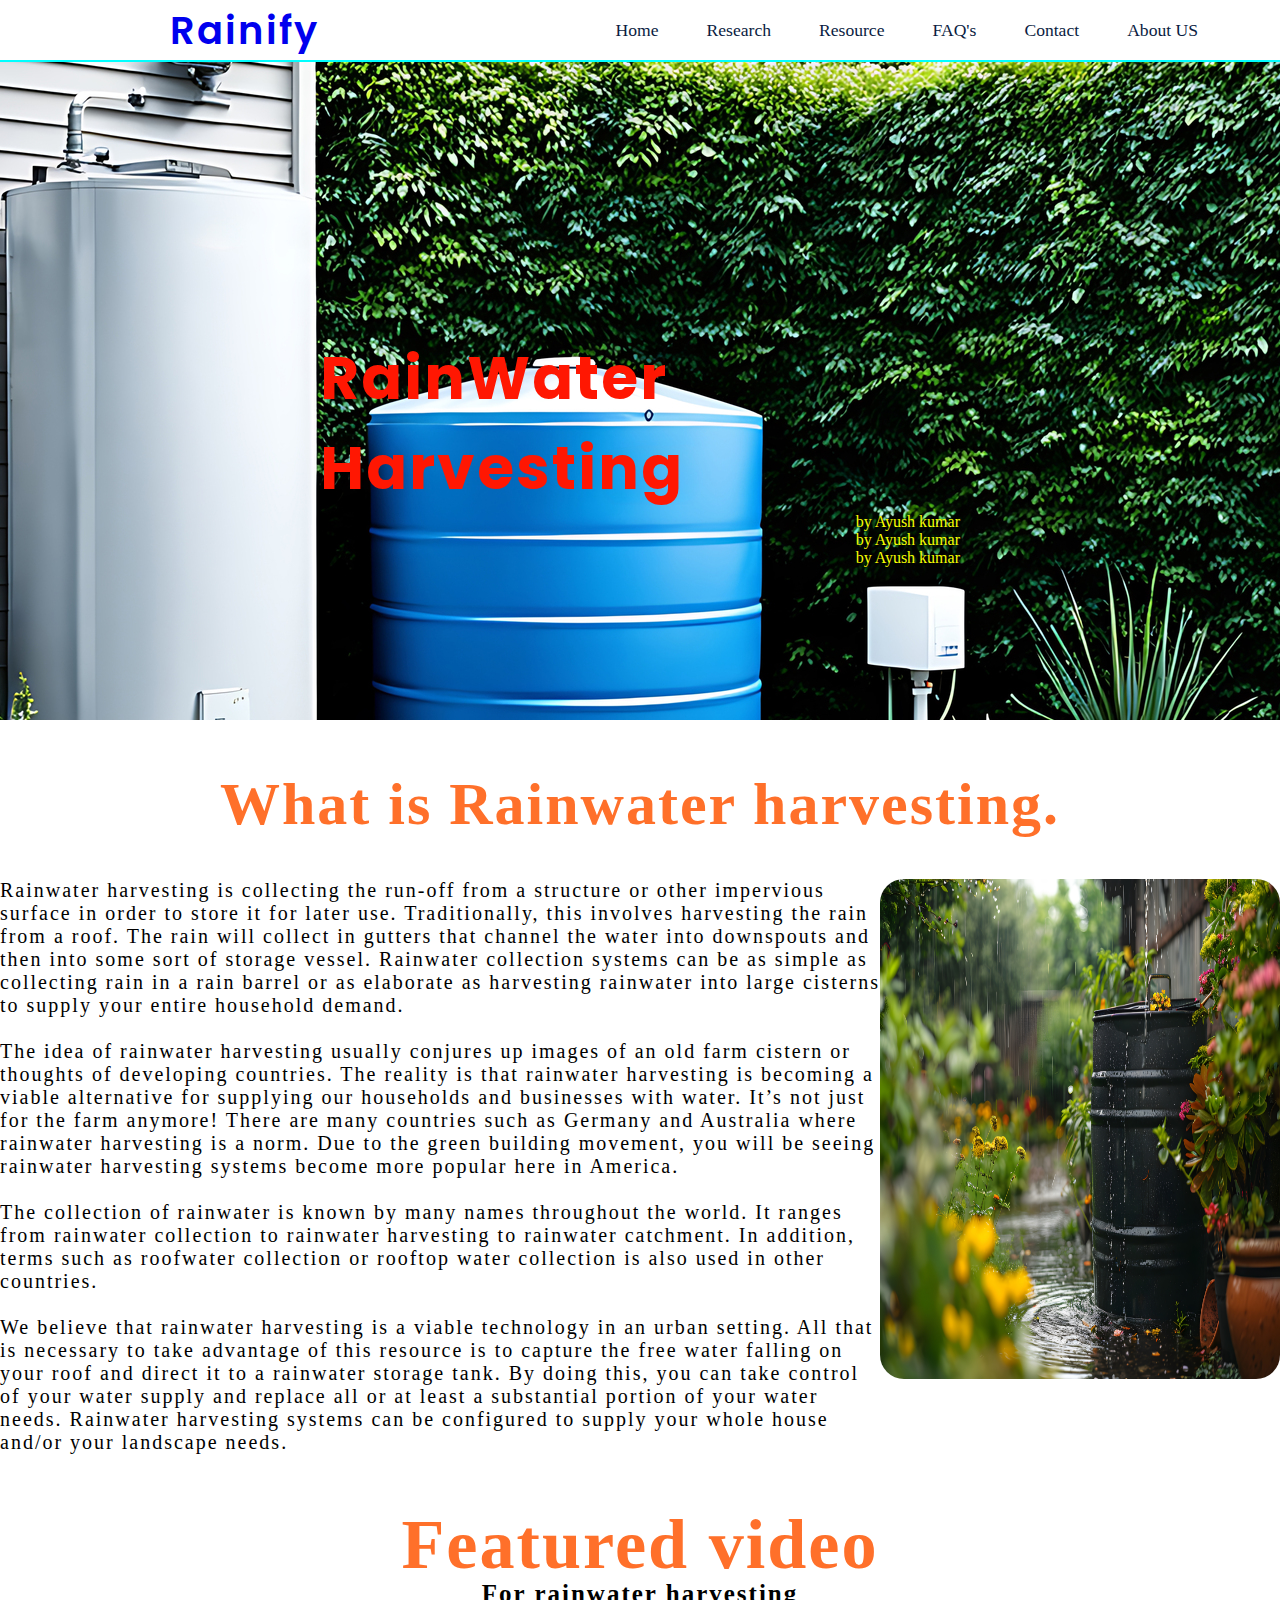
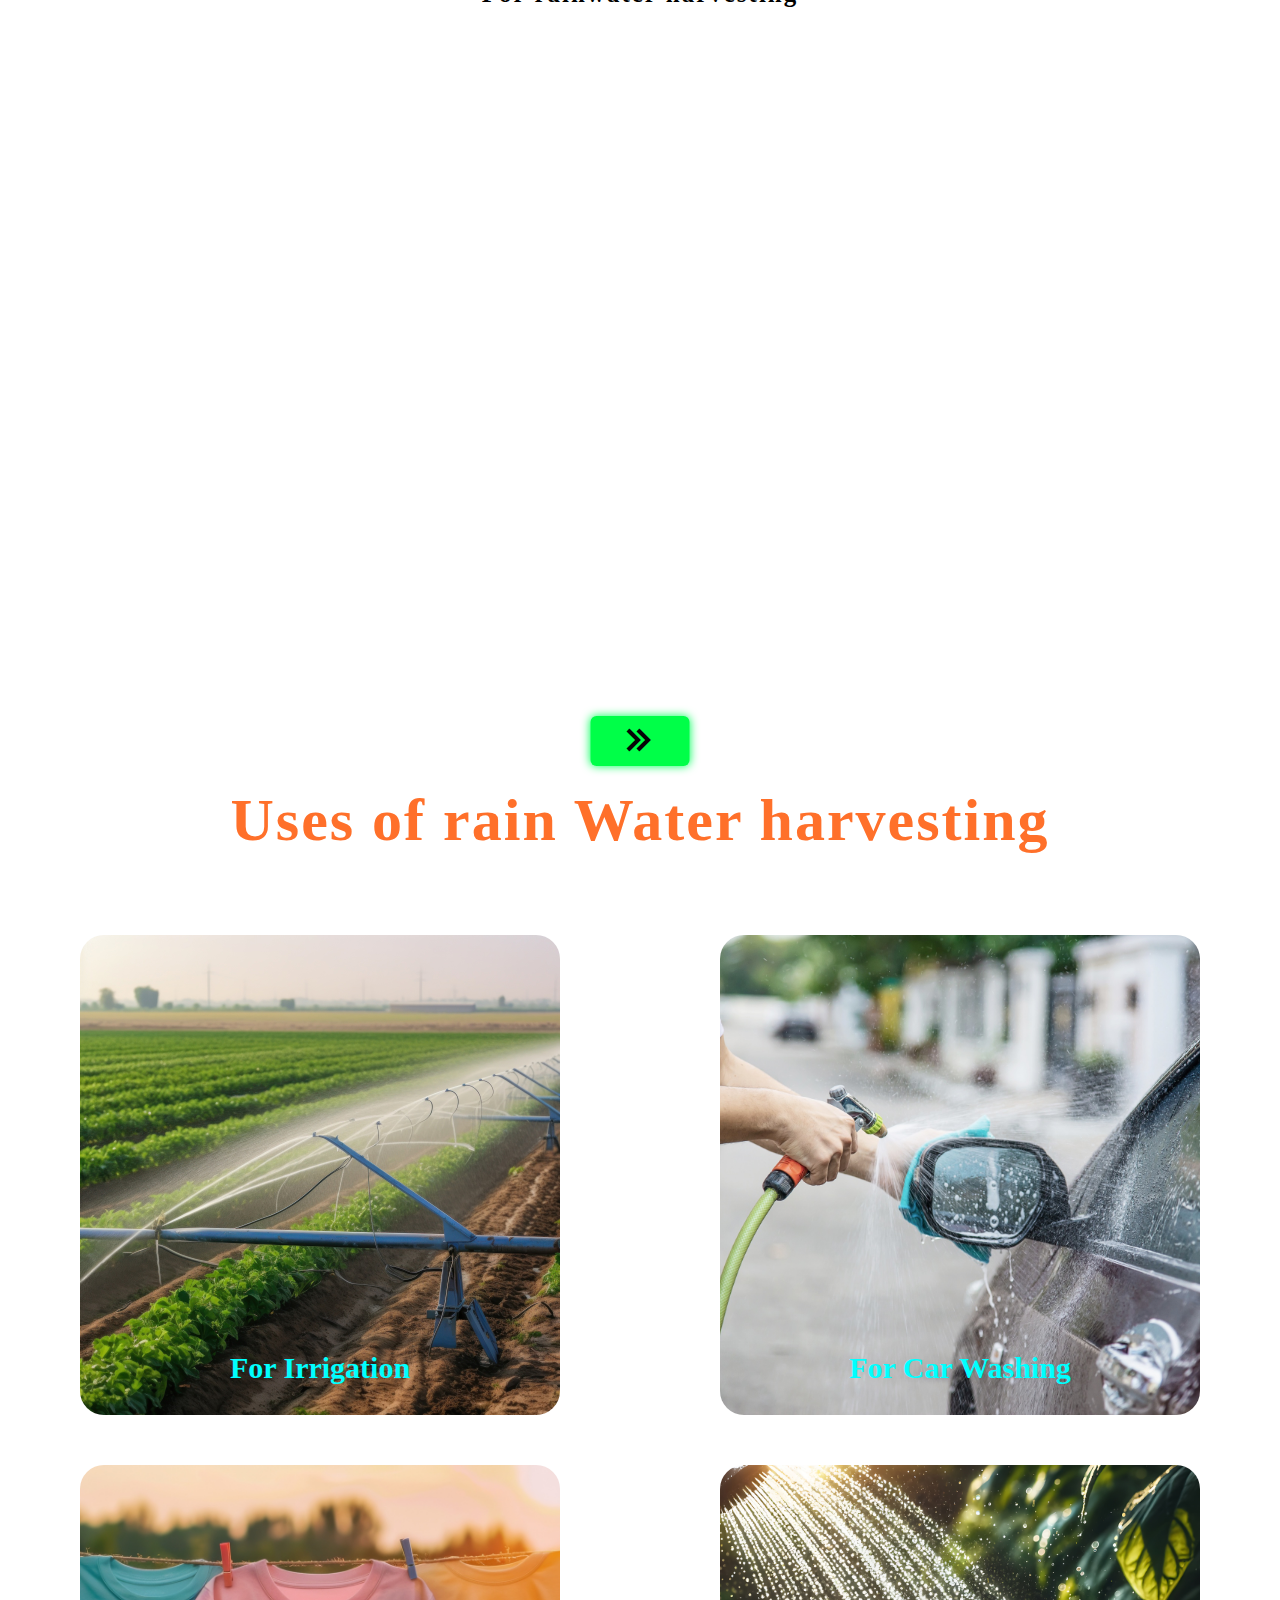
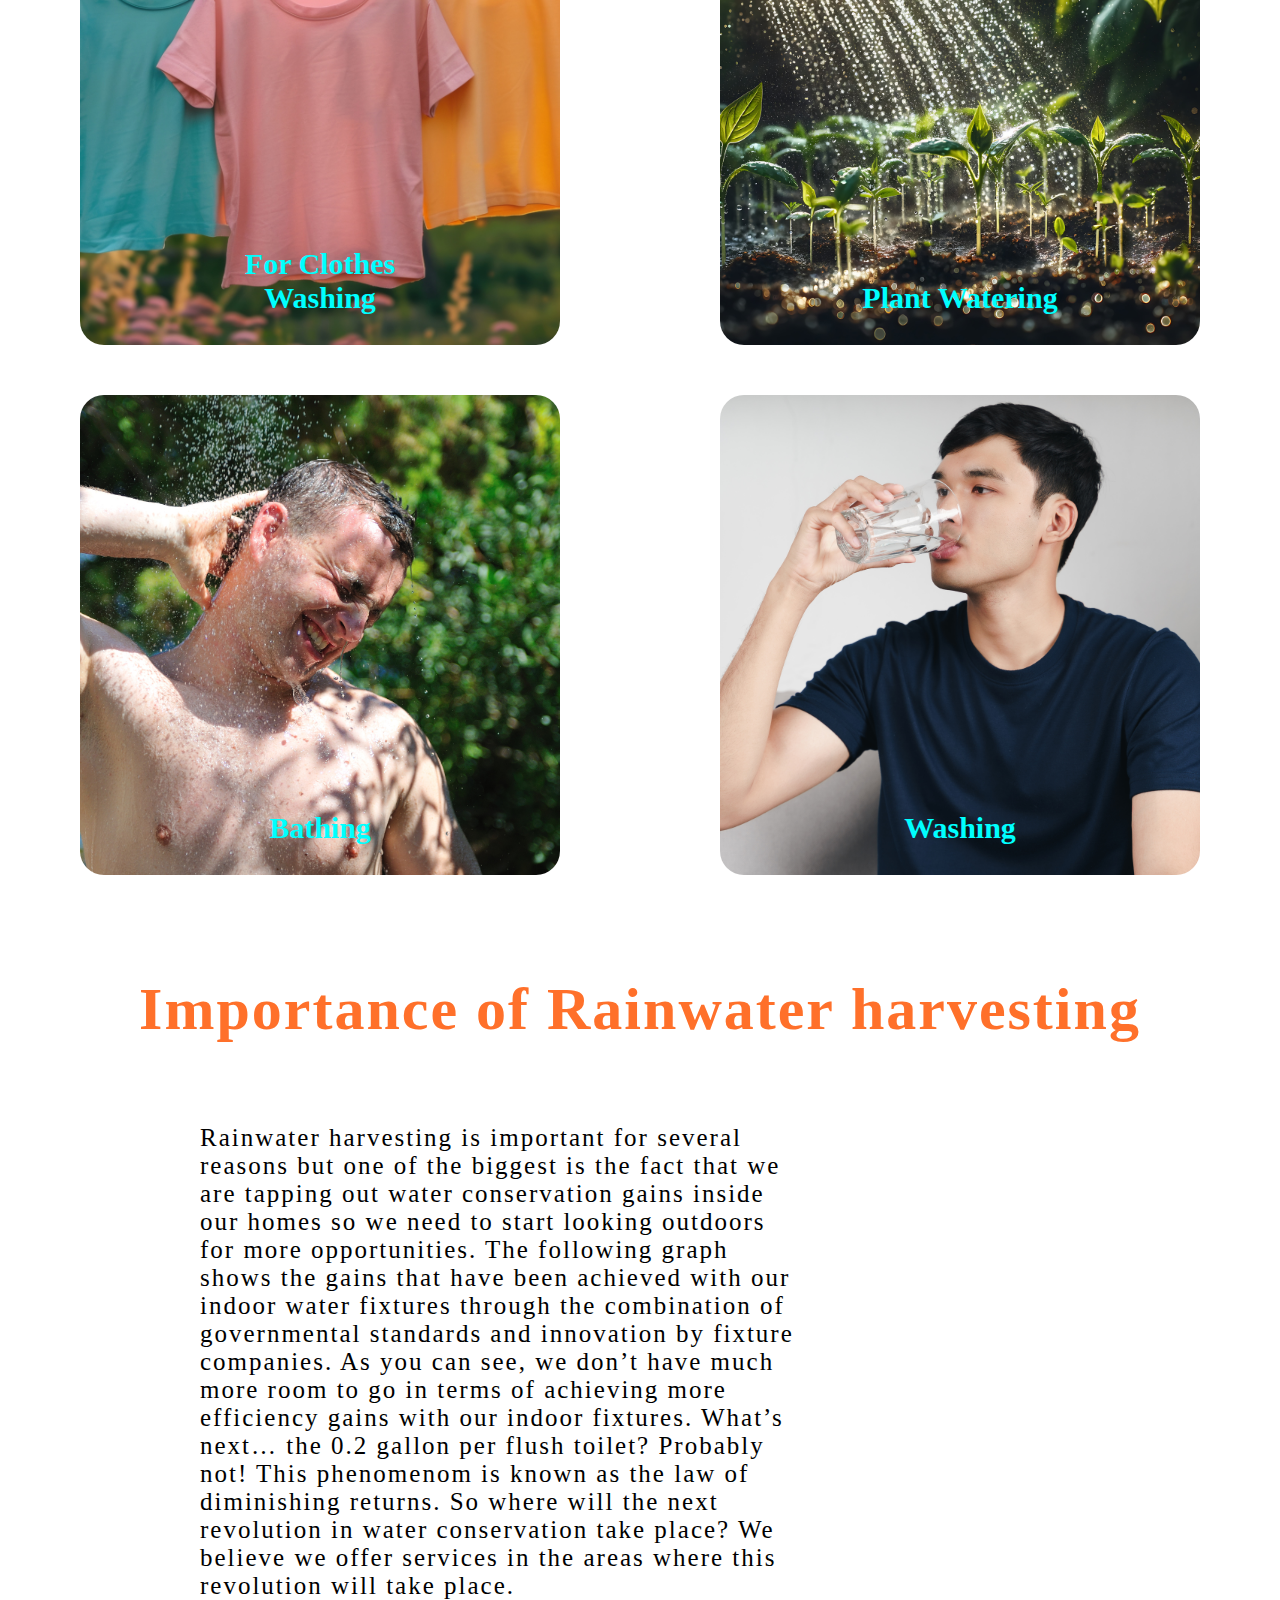
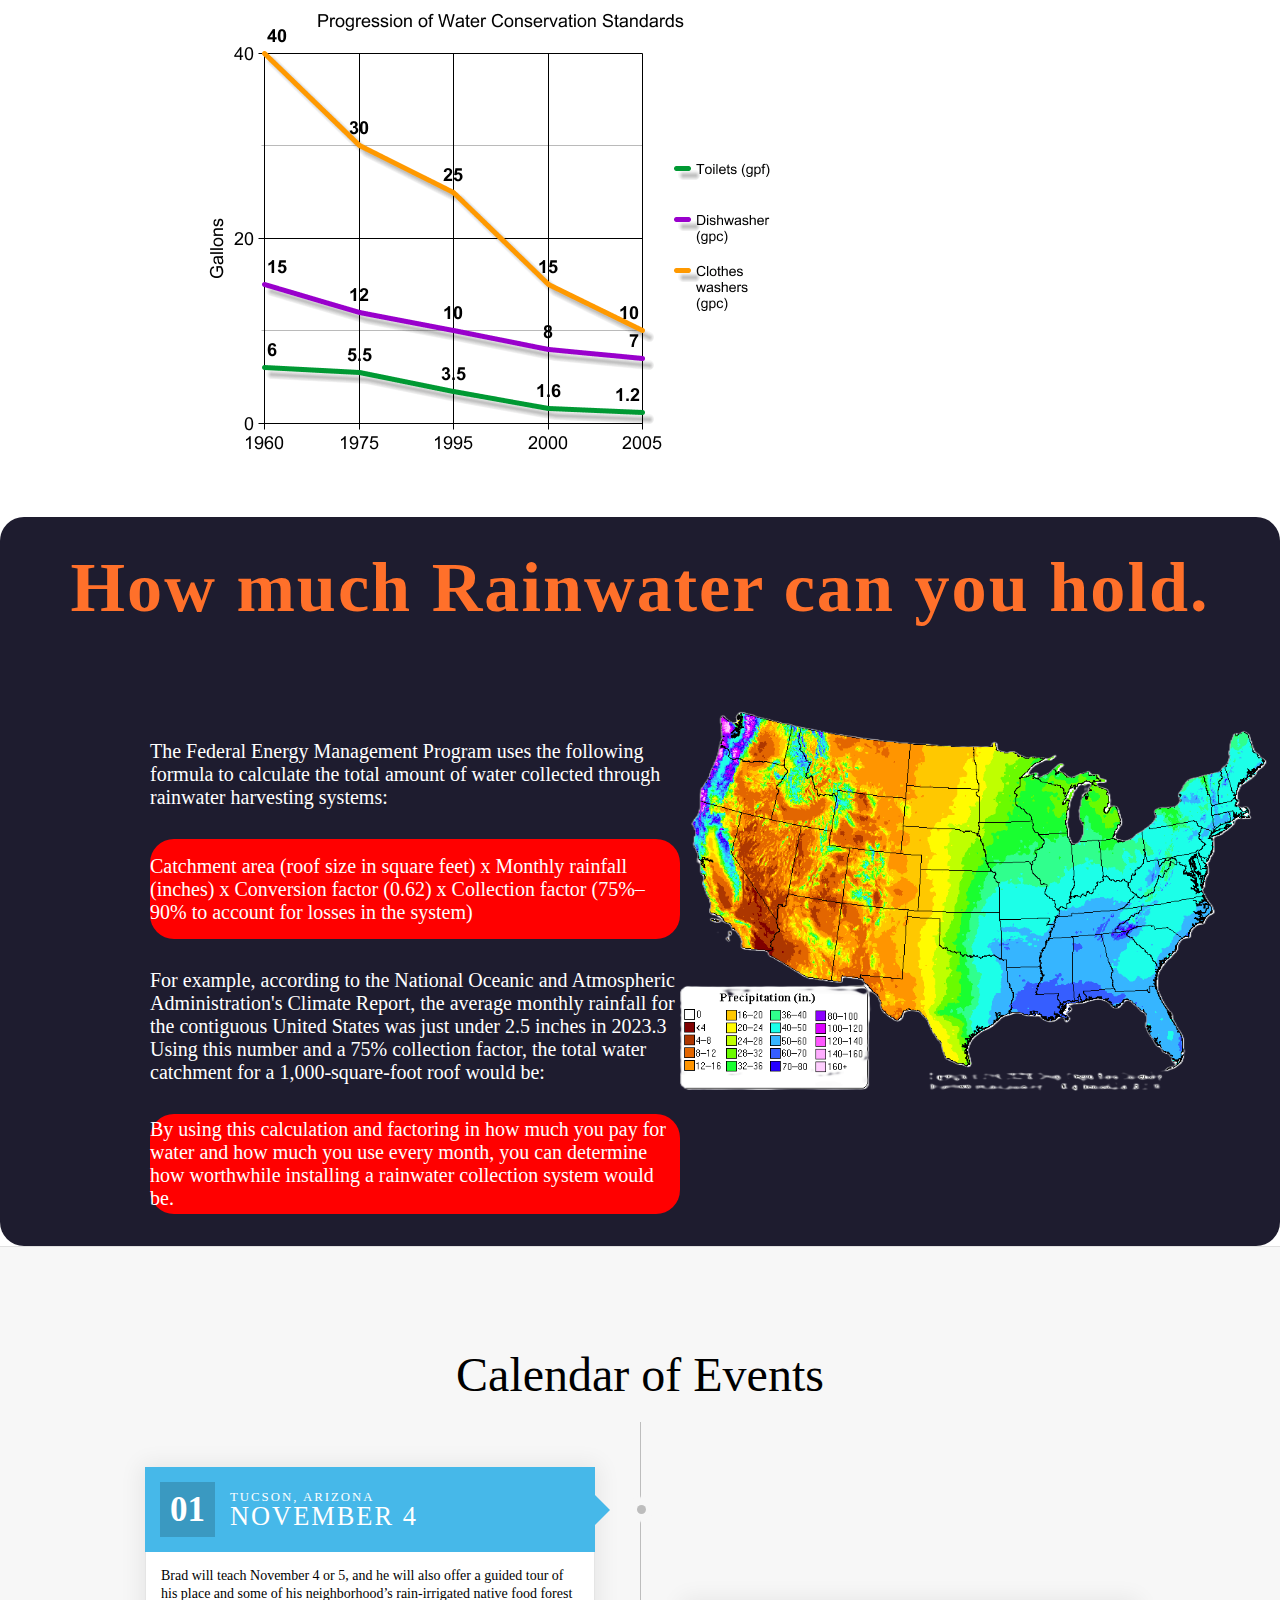
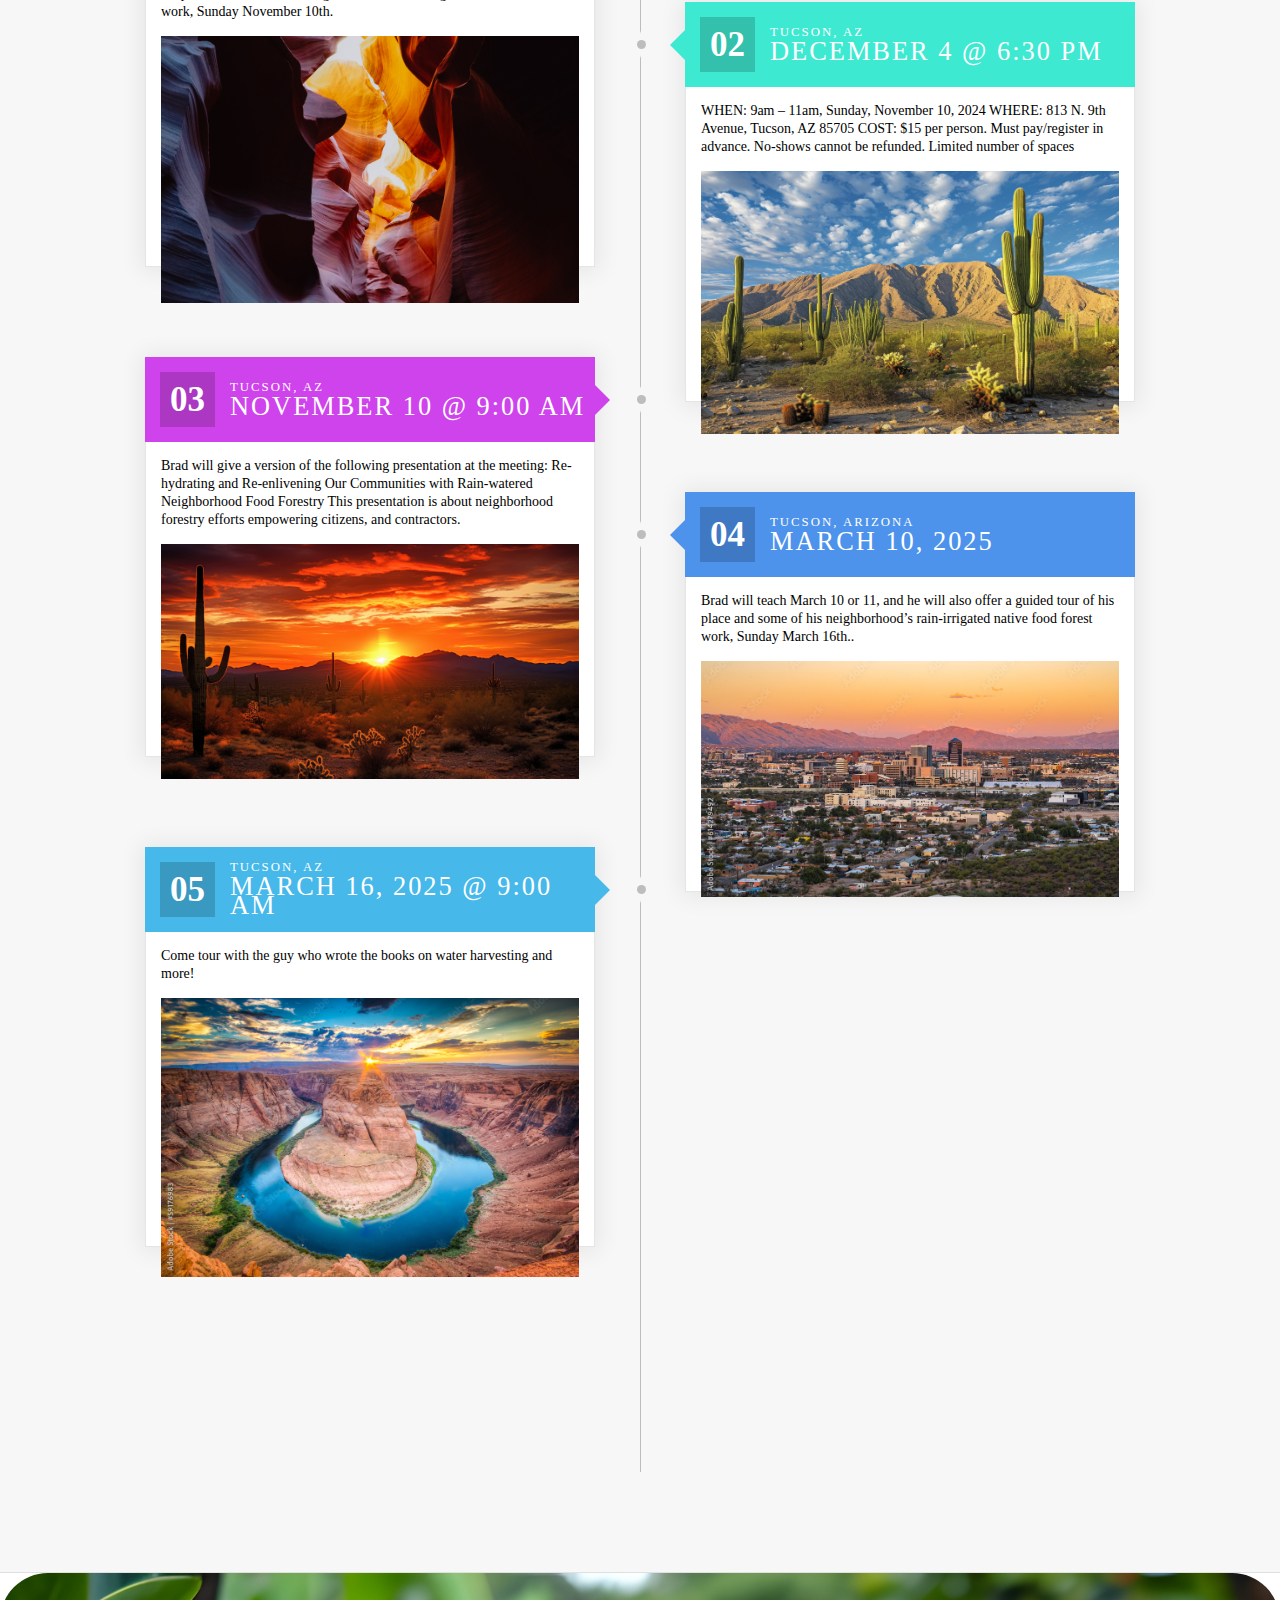
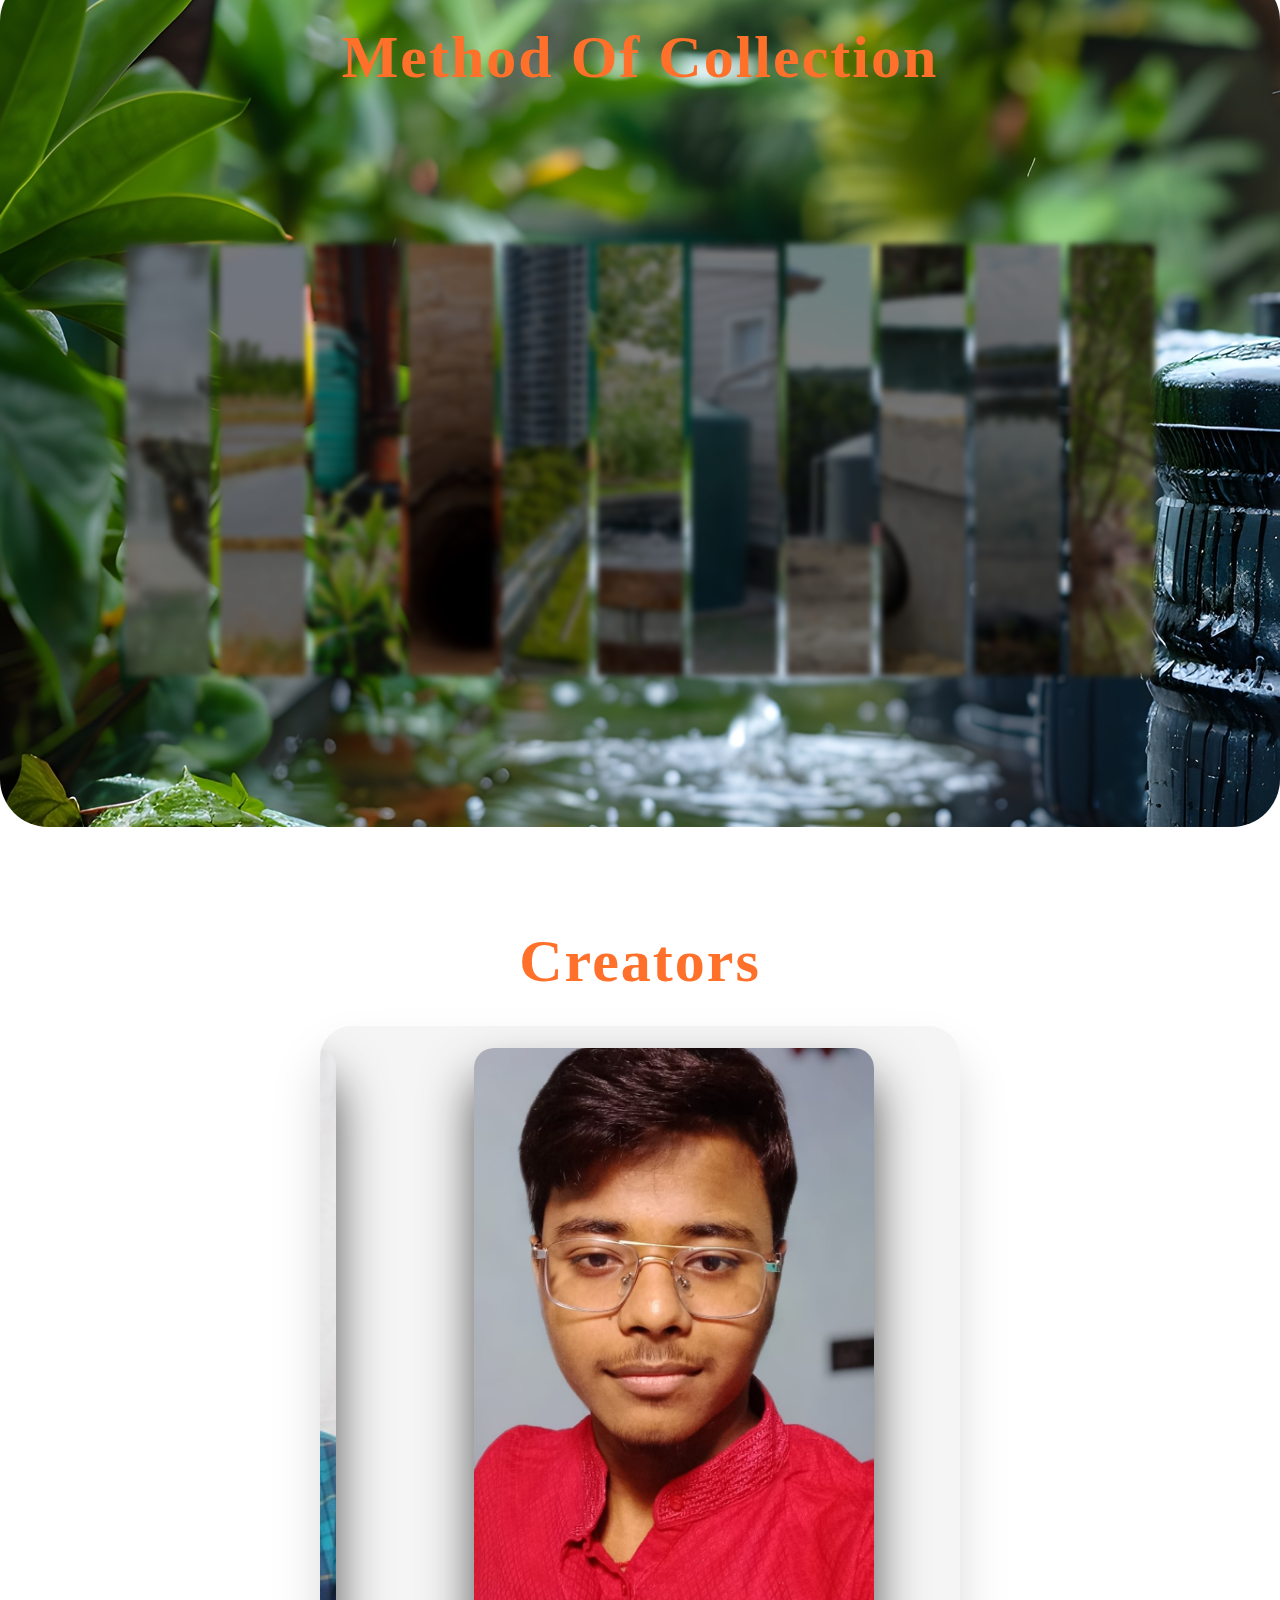
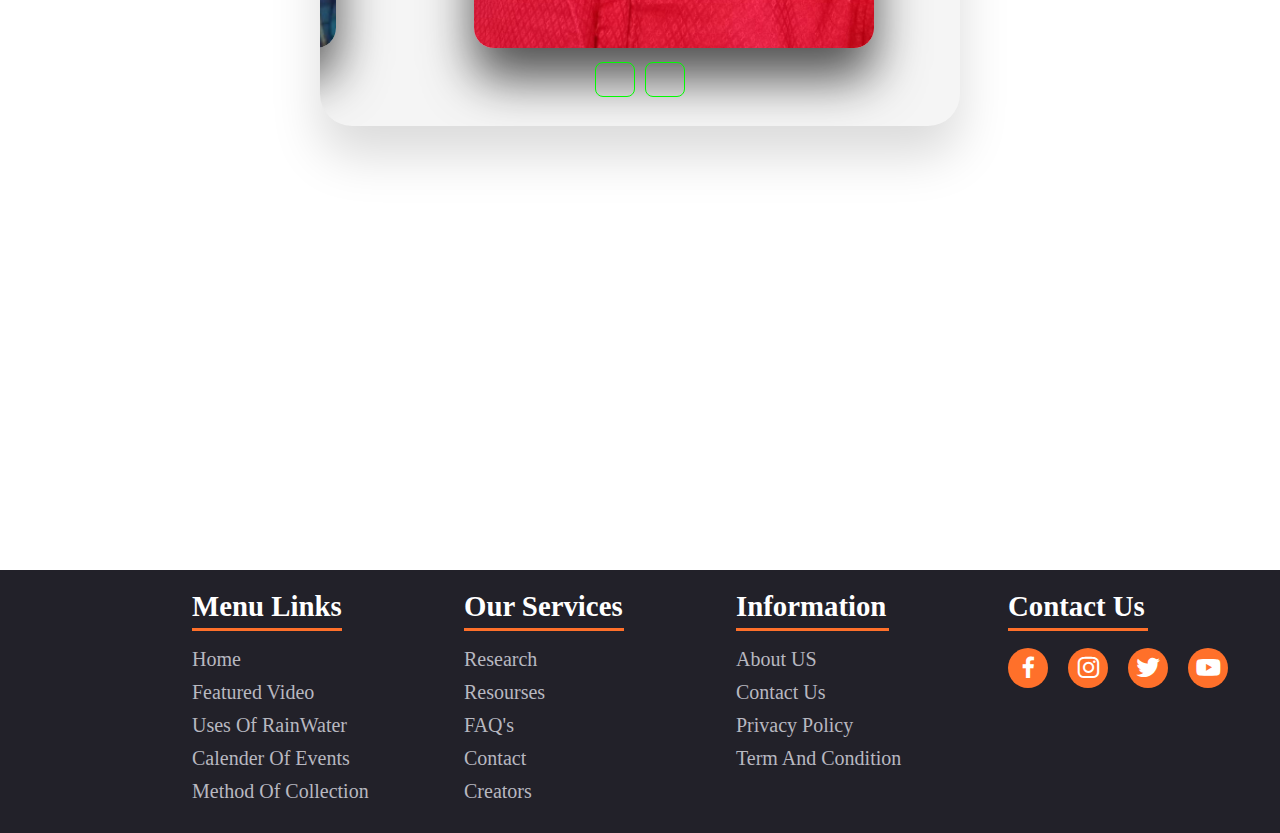
==== HOME PAGE/index.html @ d4089f0b "Add files via upload" ====
<!DOCTYPE html>
<html lang="en">

<head>
    <meta charset="UTF-8">
    <meta name="viewport" content="width=device-width, initial-scale=1.0">
    <link rel="stylesheet" href="https://cdnjs.cloudflare.com/ajax/libs/font-awesome/6.6.0/css/all.min.css"
        integrity="sha512-Kc323vGBEqzTmouAECnVceyQqyqdsSiqLQISBL29aUW4U/M7pSPA/gEUZQqv1cwx4OnYxTxve5UMg5GT6L4JJg=="
        crossorigin="anonymous" referrerpolicy="no-referrer" />
    <title>Rainify</title>
    <link href='https://unpkg.com/boxicons@2.1.4/css/boxicons.min.css' rel='stylesheet'>
    <link rel="stylesheet" href="style.css">
</head>

<body>

    <header>
        <div class="navbar">
            <div class="logo"><a href="#">Rainify</a></div>
            <ul class="link">
                <li><a href="#home">Home</a></li>
                <li><a href="#educational">Research</a></li>
                <li><a href="Resources/Resources.html" target="f">Resource</a></li>
                <li><a href="FAQ's/index.html" target="g">FAQ's</a></li>
                <li><a href="Contact us/index.html" target="k">Contact</a></li>
                <li><a href="About US/index.html" target="j">About US</a></li>
            </ul>

            <!-- </div>
        <div class="background" style="background-image: url(img/1920-ai-generated-modern-water-tank-in-the-garden-with-plants.jpg); background-size: cover; background-position: center;">
        </div> -->
            <!-- <div class="toggle-btn">
            <i class="fa-solid fa-bars"></i>
        </div> -->
    </header>
    <section class="one">
        <div class="content">
            <div class="top">
                <h1>RainWater Harvesting</h1>
                <p>by Ayush kumar</p>
                <p>by Ayush kumar</p>
                <p>by Ayush kumar</p>
            </div>
        </div>
    </section>
    <div class="main" id="homex">
        <section class="two" >
            <div class="xx">
                <div class="a">
                    <div class="h1">
                        <h2>What is Rainwater harvesting.</h2>
                    </div>
                    <div class="g1">
                        <div class="details">
                            <p>Rainwater harvesting is collecting the run-off from a structure or other impervious
                                surface
                                in
                                order to store it for later use. Traditionally, this involves harvesting the rain from a
                                roof.
                                The rain will collect in gutters that channel the water into downspouts and then into
                                some
                                sort
                                of storage vessel. Rainwater collection systems can be as simple as collecting rain in a
                                rain
                                barrel or as elaborate as harvesting rainwater into large cisterns to supply your entire
                                household demand.
                                <br><br>
                                The idea of rainwater harvesting usually conjures up images of an old farm cistern or
                                thoughts
                                of developing countries. The reality is that rainwater harvesting is becoming a viable
                                alternative for supplying our households and businesses with water. It’s not just for
                                the
                                farm
                                anymore! There are many countries such as Germany and Australia where rainwater
                                harvesting
                                is a
                                norm. Due to the green building movement, you will be seeing rainwater harvesting
                                systems
                                become
                                more popular here in America.
                                <br><br>
                                The collection of rainwater is known by many names throughout the world. It ranges from
                                rainwater collection to rainwater harvesting to rainwater catchment. In addition, terms
                                such
                                as
                                roofwater collection or rooftop water collection is also used in other countries.
                                <br><br>
                                We believe that rainwater harvesting is a viable technology in an urban setting. All
                                that is
                                necessary to take advantage of this resource is to capture the free water falling on
                                your
                                roof
                                and direct it to a rainwater storage tank. By doing this, you can take control of your
                                water
                                supply and replace all or at least a substantial portion of your water needs. Rainwater
                                harvesting systems can be configured to supply your whole house and/or your landscape
                                needs.
                            </p>
                        </div>
                        <div class="img">
                            <img src="img/1.jpg" alt="">
                        </div>
                    </div>
                </div>
            </div>
        </section>
        <section class="three" id="videosx">
            <div class="heada">
                <h3>Featured video</h3>
                <p>For rainwater harvesting</p>
            </div>
            <div class="video">
                <div class="vid vid1">
                    <iframe width="560" height="315" src="https://www.youtube.com/embed/I2xDZlpInik?si=yg7ApaFmFN0XU6ae"
                        title="YouTube video player" frameborder="0"
                        allow="accelerometer; autoplay; clipboard-write; encrypted-media; gyroscope; picture-in-picture; web-share"
                        referrerpolicy="strict-origin-when-cross-origin" allowfullscreen></iframe>
                </div>
                <div class="vid vid2">
                    <iframe width="560" height="315" src="https://www.youtube.com/embed/4aQrZtG-LVg?si=C2RMaGoQ4iyRx4jM"
                        title="YouTube video player" frameborder="0"
                        allow="accelerometer; autoplay; clipboard-write; encrypted-media; gyroscope; picture-in-picture; web-share"
                        referrerpolicy="strict-origin-when-cross-origin" allowfullscreen></iframe>
                </div>
                <div class="vid vid3">
                    <iframe width="560" height="315" src="https://www.youtube.com/embed/3wbyUz4IkjM?si=HEZb2YB3f7eBJB7B"
                        title="YouTube video player" frameborder="0"
                        allow="accelerometer; autoplay; clipboard-write; encrypted-media; gyroscope; picture-in-picture; web-share"
                        referrerpolicy="strict-origin-when-cross-origin" allowfullscreen></iframe>
                </div>
                <div class="vid vid4">
                    <iframe width="560" height="315" src="https://www.youtube.com/embed/iIYoU2PTPLk?si=4bGeAdlejFUNmaMh"
                        title="YouTube video player" frameborder="0"
                        allow="accelerometer; autoplay; clipboard-write; encrypted-media; gyroscope; picture-in-picture; web-share"
                        referrerpolicy="strict-origin-when-cross-origin" allowfullscreen></iframe>
                </div>
                <div class="vid vid5">
                    <iframe width="560" height="315" src="https://www.youtube.com/embed/930TryTaE78?si=rP56AJCBhaxo2gj_"
                        title="YouTube video player" frameborder="0"
                        allow="accelerometer; autoplay; clipboard-write; encrypted-media; gyroscope; picture-in-picture; web-share"
                        referrerpolicy="strict-origin-when-cross-origin" allowfullscreen></iframe>
                </div>
                <div class="vid vid6">
                    <iframe width="560" height="315" src="https://www.youtube.com/embed/H4eCL3ao9b8?si=ltJOaEvRBgJwmGvy"
                        title="YouTube video player" frameborder="0"
                        allow="accelerometer; autoplay; clipboard-write; encrypted-media; gyroscope; picture-in-picture; web-share"
                        referrerpolicy="strict-origin-when-cross-origin" allowfullscreen></iframe>
                </div>
            </div>
            <div class="barte">
                <button class="rightaaa" id="next"><i class='bx bx-chevrons-right'></i></button>
            </div>
        </section>

        <section class="four" id="usesx">
            <div class="headb">
                <h3>Uses of rain Water harvesting</h3>
            </div>
            <div class="pics">
                <div class="img img1">
                    <p>For Irrigation</p>
                </div>
                <div class="img img2">
                    <p>For Car Washing</p>
                </div>
                <div class="img img3">
                    <p>For Clothes Washing</p>
                </div>
                <div class="img img4">
                    <p>Plant Watering</p>
                </div>
                <div class="img img5">
                    <p>Bathing</p>
                </div>
                <div class="img img6">
                    <p>Washing</p>
                </div>
            </div>
        </section>

        <section class="four">
            <div class="headc">
                <h3>Importance of Rainwater harvesting</h3>
            </div>
            <div class="bodya">
                <div class="textd">
                    <p>Rainwater harvesting is important for several reasons but one of the biggest is the fact that we
                        are tapping out water conservation gains inside our homes so we need to start looking outdoors
                        for more opportunities.

                        The following graph shows the gains that have been achieved with our indoor water fixtures
                        through the combination of governmental standards and innovation by fixture companies. As you
                        can see, we don’t have much more room to go in terms of achieving more efficiency gains with our
                        indoor fixtures. What’s next… the 0.2 gallon per flush toilet? Probably not!

                        This phenomenom is known as the law of diminishing returns. So where will the next revolution in
                        water conservation take place? We believe we offer services in the areas where this revolution
                        will take place.</p>
                </div>
                <div class="picd">
                    <img src="img/aa.gif" alt="">
                </div>
            </div>
        </section>
        <section class="five">
            <div class="headd">
                <h3>How much Rainwater can you hold.</h3>
            </div>
            <div class="xyz">
                <div class="bodyb">
                    <p class="pa">The Federal Energy Management Program uses the following formula to calculate the
                        total
                        amount of water collected through rainwater harvesting systems:</p>
                    <div class="ss">
                        <p class="pb">Catchment area (roof size in square feet) x Monthly rainfall (inches) x Conversion
                            factor (0.62) x Collection factor (75%–90% to account for losses in the system)</p>
                    </div>
                    <p class="pc">For example, according to the National Oceanic and Atmospheric Administration's
                        Climate
                        Report, the average monthly rainfall for the contiguous United States was just under 2.5 inches
                        in
                        2023.3 Using this number and a 75% collection factor, the total water catchment for a
                        1,000-square-foot roof would be:</p>
                    <div class="dd">
                        <p class="pd">By using this calculation and factoring in how much you pay for water and how much
                            you
                            use every month, you can determine how worthwhile installing a rainwater collection system
                            would
                            be.</p>
                    </div>
                </div>
                <div class="pice">
                    <img src="img/ab.png" alt="">
                </div>
            </div>
        </section>

        <section id=timeline >
            <h1 id="eventx">Calendar of Events</h1>
            <div class="demo-card-wrapper">
                <div class="demo-card demo-card--step1">
                    <div class="head">
                        <div class="number-box">
                            <span>01</span>
                        </div>
                        <h2><span class="small">Tucson, Arizona</span> November 4 </h2>
                    </div>
                    <div class="body">
                        <p>Brad will teach November 4 or 5, and he will also offer a guided tour of his place and some
                            of his neighborhood’s rain-irrigated native food forest work, Sunday November 10th.</p>
                        <img src="img/a1.jpeg" alt="Graphic">
                    </div>
                </div>

                <div class="demo-card demo-card--step2">
                    <div class="head">
                        <div class="number-box">
                            <span>02</span>
                        </div>
                        <h2><span class="small">Tucson, AZ</span> December 4 @ 6:30 pm</h2>
                    </div>
                    <div class="body">
                        <p>WHEN: 9am – 11am, Sunday, November 10, 2024 WHERE: 813 N. 9th Avenue, Tucson, AZ 85705 COST:
                            $15 per person. Must pay/register in advance. No-shows cannot be refunded. Limited number of
                            spaces</p>
                        <img src="img/a2.jpeg" alt="Graphic">
                    </div>
                </div>

                <div class="demo-card demo-card--step3">
                    <div class="head">
                        <div class="number-box">
                            <span>03</span>
                        </div>
                        <h2><span class="small">Tucson, AZ</span> November 10 @ 9:00 am </h2>
                    </div>
                    <div class="body">
                        <p>Brad will give a version of the following presentation at the meeting: Re-hydrating and
                            Re-enlivening Our Communities with Rain-watered Neighborhood Food Forestry This presentation
                            is about neighborhood forestry efforts empowering citizens, and contractors.</p>
                        <img src="img/a3.jpg" alt="Graphic">
                    </div>
                </div>

                <div class="demo-card demo-card--step4">
                    <div class="head">
                        <div class="number-box">
                            <span>04</span>
                        </div>
                        <h2><span class="small">Tucson, Arizona</span> March 10, 2025 </h2>
                    </div>
                    <div class="body">
                        <p>Brad will teach March 10 or 11, and he will also offer a guided tour of his place and some of
                            his neighborhood’s rain-irrigated native food forest work, Sunday March 16th..</p>
                        <img src="img/a4.jpg" alt="Graphic">
                    </div>
                </div>

                <div class="demo-card demo-card--step5">
                    <div class="head">
                        <div class="number-box">
                            <span>05</span>
                        </div>
                        <h2><span class="small">Tucson, AZ</span> March 16, 2025 @ 9:00 am</h2>
                    </div>
                    <div class="body">
                        <p>Come tour with the guy who wrote the books on water harvesting and more!</p>
                        <img src="img/a5.jpg" alt="Graphic">
                    </div>
                </div>

            </div>
        </section>


        <div id="collectx" class="ayush" style="background-image: url(img/methodX.jpg); border-radius: 3rem;">
            <h3>Method Of Collection</h3>
            <div class="collection">

                <div class="store">
                    <div class="pho pho1" style="background-image: url(img/method1.jpg);">
                        <p>Rooftop Rainwater Harvesting</p>
                    </div>
                    <div class="pho pho2" style="background-image: url(img/method2.jpg);">
                        <p>Surface Runoff Harvesting</p>
                    </div>
                    <div class="pho pho3" style="background-image: url(img/method3.jpg);">
                        <p>Rainwater Barrels</p>
                    </div>
                    <div class="pho pho4" style="background-image: url(img/method4.jpg);">
                        <p>Dry Wells</p>
                    </div>
                    <div class="pho pho5" style="background-image: url(img/method5.jpg);">
                        <p>Green Roof Systems</p>
                    </div>
                    <div class="pho pho6" style="background-image: url(img/method6.jpg);">
                        <p>Rain Gardens</p>
                    </div>
                    <div class="pho pho7" style="background-image: url(img/method7.jpg);">
                        <p>Dry System</p>
                    </div>
                    <div class="pho pho8" style="background-image: url(img/method8.jpg);">
                        <p>Wet System</p>
                    </div>
                    <div class="pho pho9" style="background-image: url(img/method9.jpg);">
                        <p>Underground Water Storage Systems </p>
                    </div>
                    <div class="pho pho10" style="background-image: url(img/method10.jpg);">
                        <p>Water Retention Structures</p>
                    </div>
                    <div class="pho pho11" style="background-image: url(img/method11.jpg);">
                        <p>Wetland or Swamp-Based Harvesting Systems</p>
                    </div>
                </div>
            </div>
        </div>


        <link rel="stylesheet" href="https://cdnjs.cloudflare.com/ajax/libs/font-awesome/6.4.0/css/all.min.css"
            integrity="sha512-iecdLmaskl7CVkqkXNQ/ZH/XLlvWZOJyj7Yy7tcenmpD1ypASozpmT/E0iPtmFIB46ZmdtAc9eNBvH0H/ZpiBw=="
            crossorigin="anonymous" referrerpolicy="no-referrer" />
        <p id="creator">Creators</p>
        <div class="aaaaaa">
            <div class="container">

                <div class="slide">


                    <div class="item"
                        style="background-image: url(img/creator1.jpg); background-size: cover; background-position: center;">
                        <div class="content">
                            <div class="name">Ayush</div>
                            <!-- <div class="des">Lorem ipsum dolor, sit amet consectetur adipisicing elit. Ab, eum!</div> -->
                            <button>See More</button>
                        </div>
                    </div>
                    <div class="item" style="background-image: url(img/creator2.jpeg);">
                        <div class="content">
                            <div class="name">Ashish Kumar</div>
                            <!-- <div class="des">Lorem ipsum dolor, sit amet consectetur adipisicing elit. Ab, eum!</div> -->
                            <button>See More</button>
                        </div>
                    </div>
                    <div class="item" style="background-image: url(img/creator3.jpeg);">
                        <div class="content">
                            <div class="name">Jaics Abraham</div>
                            <!-- <div class="des">Lorem ipsum dolor, sit amet consectetur adipisicing elit. Ab, eum!</div> -->
                            <button>See More</button>
                        </div>
                    </div>
                    <!-- <div class="item" style="background-image: url(https://i.ibb.co/Bq4Q0M8/img4.jpg);">
                        <div class="content">
                            <div class="name">Australia</div>
                            <div class="des">Lorem ipsum dolor, sit amet consectetur adipisicing elit. Ab, eum!</div>
                            <button>See More</button>
                        </div>
                    </div> -->
                    <!-- <div class="item" style="background-image: url(https://i.ibb.co/jTQfmTq/img5.jpg);">
                        <div class="content">
                            <div class="name">Netherland</div>
                            <div class="des">Lorem ipsum dolor, sit amet consectetur adipisicing elit. Ab, eum!</div>
                            <button>See More</button>
                        </div>
                    </div> -->
                    <!-- <div class="item" style="background-image: url(https://i.ibb.co/RNkk6L0/img6.jpg);">
                        <div class="content">
                            <div class="name">Ireland</div>
                            <div class="des">Lorem ipsum dolor, sit amet consectetur adipisicing elit. Ab, eum!</div>
                            <button>See More</button>
                        </div>
                    </div> -->

                </div>

                <div class="button">
                    <button class="prev"><i class="fa-solid fa-arrow-left"></i></button>
                    <button class="next"><i class="fa-solid fa-arrow-right"></i></button>
                </div>

            </div>
        </div>

    </div>
    <section class="contact" id="contact">
        <div class="footer">
            <div class="hand">
                <div class="col">
                    <h4 id="h1">Menu Links</h4>
                    <ul>
                        <li><a href="#homex">Home</a></li>
                        <li><a href="#videosx">Featured Video</a></li>
                        <li><a href="#usesx">Uses of RainWater</a></li>
                        <li><a href="#eventx">Calender Of Events</a></li>
                        <li><a href="#collectx">Method Of Collection</a></li>
                    </ul>
                </div>

                <div class="col">
                    <h4 id="h2">Our Services</h4>
                    <ul>
                        <li><a href="Coming Soon" target="e">Research</a></li>
                        <li><a href="Resources/Resources.html" target="f">Resourses</a></li>
                        <li><a href="FAQ's/index.html" target="g">FAQ's</a></li>
                        <li><a href="Contact us/index.html" target="h">Contact </a></li>
                        <li><a href="#creator">Creators</a></li>
                    </ul>
                </div>

                <div class="col">
                    <h4 id="h3">Information</h4>
                    <ul>
                        <li><a href="About US/index.html" target="j">About US</a></li>
                        <li><a href="Contact us/index.html" target="k">Contact Us</a></li>
                        <li><a href="Privacy Policy/index.html" target="l">Privacy Policy</a></li>
                        <li><a href="Term and condition/index.html" target="m">Term and condition</a></li>
                    </ul>
                </div>

                <div class="col">
                    <h4 id="h4">Contact Us</h4>
                    <div class="social">
                        <a href="https://www.facebook.com/" target="a"><i class='bx bxl-facebook'></i></a>
                        <a href="https://www.instagram.com/thanos9192/profilecard/?igsh=NThtZTdkZ2IyOTJ0" target="b"><i
                                class='bx bxl-instagram'></i></a>
                        <a href="https://www.x.com" target="c"><i class='bx bxl-twitter'></i></a>
                        <a href="https://youtube.com" target="d"><i class='bx bxl-youtube'></i></a>
                    </div>
                </div>

            </div>
        </div>
    </section>

    <script src="script.js"></script>
</body>

</html>
---- HOME PAGE/style.css ----
@import url('https://fonts.googleapis.com/css2?family=Londrina+Sketch&family=Poppins:ital,wght@0,100;0,200;0,300;0,400;0,500;0,600;0,700;0,800;0,900;1,100;1,200;1,300;1,400;1,500;1,600;1,700;1,800;1,900&display=swap');


*{
    margin: 0;
    padding: 0;
    box-sizing: border-box;
    scroll-behavior: smooth;
    list-style: none;
    text-decoration: none;

}
body{
    background-image: url(img/1920-ai-generated-modern-water-tank-in-the-garden-with-plants.jpg);
    display: cover;
    background-position: center top 0px;
    background-repeat: no-repeat;
    background-attachment: fixed;
    width: 100%;

}

header{
    position:fixed;
    padding: 15px 50px 15px 170px;
    z-index: 1000;
    background-color: white;
    width: 100%;
}

.navbar{
    width: 100%;
    display: flex;
    align-items: center;
    justify-content: space-between;
    height: 30px;
}

.navbar .logo a{
    font-size: 2.4rem;
    font-weight: 600;
    letter-spacing: 2px;
    font-family: "Poppins", serif;
}

.navbar .logo:hover{
    transform: scale(1.4) translateX(4px);
    transition: 1s;
}

.navbar .link{
    display: flex;
    gap: 3rem;
    margin-right: 2rem;
}
.navbar .link a{
    position: relative;
    font-size: 1.1rem;
    font-weight: 500;
    color: #0a1c42;
}

.navbar .link a:hover{
    color: rgb(255, 119, 0);
    transform: scale(1.2) translateX(1px);
}

.navbar .link a::before{
    content: '';
    position: absolute;
    width: 0;
    height: 3px;
    right: -5px;
    bottom: -5px;
    background-color:rgb(255, 119, 0) ;
}

.navbar .link a:hover::before{
    width: 120%;
    transition: .3s ease-in-out;
}
header{
    border-bottom: 2px solid aqua;
}

.top{
    position: absolute;
    left: 50%;
    top: 50%;
    transform: translate(-50%,-50%);
}

.top h1{
    color: rgb(255, 23, 2);
    font-size: 60px;
    font-family: "Poppins", serif;
    letter-spacing: 2px;
}
.top p{
    text-align: right;
    color: rgb(247, 255, 2);
}


.a{
    width: 100%;
    /* height: 300px; */
}

/* .content{
    position: relative;
} */

.one{
    padding: 300px 1% 0px 13%;
    width: 100%;
    height: 80vh;
}

/* .two{
    height: 800px;
} */

.img img{
    width: 400px;
    height: 500px;
    border-radius: 1.5rem;
}

.img img:hover{
    transform: scale(1.1) translate(1px);
    transition: .3s ease-in-out;
}

.details{
    max-width: 900px;
}

.main{
    background-color: white;
    position: relative;
    height: 1050vh;
    width: 100%;
}

.h1{
    color: #ff702a;
    text-align: center;
    font-size: 40px;
    margin-bottom: 40px;
    letter-spacing: 2px;
    padding-top: 20px;
}
/* .img{
    position: absolute;
    top: 3rem;
    right: 4rem;
} */

.g1{
    display: flex;
    justify-content: space-around;
}

.details p{
    font-size:20px ;
    letter-spacing: 2px;
}

.heada{
    font-size: 60px;
    text-align: center;
    font-weight: 600;
    letter-spacing: 2px;
    color: #ff702a;
    padding-top: 50px;
}

.heada p{
    font-size: 25px;
    color: black;
    margin-top: -5px;
}

.video{
    display: flex;
    flex-wrap: wrap;
    justify-content: space-around;
    padding-top: 50px;
    position: relative;
    
}

/* .three .video:nth-child(4){
    width: 5000;
} */

.three .video .vid:nth-child(4),
.three .video .vid:nth-child(5),
.three .video .vid:nth-child(6){
    display: none;
}

.three .video .vid:nth-child(6){
    animation: noVid .5s linear 1 forwards;
}




@keyframes noVid{
    from{
        transform: translateX(0px);
    }
    to{
        transform: translateX(-600px);
    }
}

.three.next .video .vid:nth-child(1){
    transform: translateX(500px);
    animation: xxY .5s linear 1 forwards;
}
@keyframes xxY{
    to{
        transform: translateX(0);
    }
}


.three.next .video .vid:nth-child(1),
.three.next .video .vid:nth-child(2),
.three.next .video .vid:nth-child(3)
{
    
    animation: showVid .5s linear 1 forwards;
}

@keyframes showVid {
    from{
        transform: translateX(500px);
    }
    to{
        transform: translateX(0px);
    }
}






iframe{
    width: 480px;
    border-radius: 1.5rem;
}


.button{
    display: flex;
    justify-content: center;
    border: none;
    background: transparent;
}
.button button{
    border: none;
    background-color: transparent;
    font-size: 70px;
}

.headb h3{
    padding-top: 50px;
    font-size: 60px;
    text-align: center;
    font-weight: 600;
    letter-spacing: 2px;
    color: #ff702a;
    padding-top: 50px;
    margin-bottom: 80px;
}

.img1{
    background-image: url(img/a.jpg);
    background-size: cover;
    background-position: center;
    width: 400px;
    height: 400px;
}
.img2{
    background-image: url(img/b.jpg);
    background-size: cover;
    background-position: center;
    width: 400px;
    height: 400px;
}
.img3{
    background-image: url(img/c.jpeg);
    background-size: cover;
    background-position: center;
    width: 400px;
    height: 400px;
}
.img4{
    background-image: url(img/d.jpg);
    background-size: cover;
    background-position: center;
    width: 400px;
    height: 400px;
}
.img5{
    background-image: url(img/e.jpg);
    background-size: cover;
    background-position: center;
    width: 400px;
    height: 400px;
}
.img6{
    background-image: url(img/f.jpg);
    background-size: cover;
    background-position: center;
    width: 400px;
    height: 400px;
}

.pics{
    display: flex;
    flex-wrap: wrap;
    justify-content: space-around;
    row-gap: 50px;
}

.img{
    width: 480px;
    height: 480px;
    border-radius: 1.5rem;
    position: relative;
}

.img p{
    font-size: 30px;
    color: aqua;
    position: absolute;
    bottom: 0;
    font-weight: 600;
    text-align: center;
    left: 50%;
    transform: translateX(-50%);
    padding-bottom: 30px;
}

.img:hover{
    transform: scale(1.05) translate(1px);
    transition: .4s ease-in-out;
}

.headc h3{
    padding-top: 60px;
    font-size: 60px;
    text-align: center;
    font-weight: 600;
    letter-spacing: 2px;
    color: #ff702a;
    padding-top: 100px;
    margin-bottom: 80px;
}

.bodya{
    margin: 0px 10px 0 200px;
    display: flex;
    justify-content: space-between;
    align-items: center;
    flex-wrap: wrap;
}
.bodya .textd p{
    font-size: 25px;
    max-width: 600px;
    letter-spacing: 2px;
}

.five{
    background-color: #1e1c2f;
    border-radius: 1.5rem;
}

.headd{
    padding-top: 30px;
    font-size: 60px;
    text-align: center;
    font-weight: 600;
    letter-spacing: 2px;
    color: #ff702a;
    /* padding-top: 0px; */
    margin-bottom: 80px;
    margin-top: 50px;
    /* margin-bottom: 300px; */
}

.xyz{
    display: flex;
    align-items: center;
    justify-content: space-between;
}

.bodyb{
    max-width: 750px;
    padding-left: 150px;
}

.ss,.dd{
    background-color: red;
    height: 100px;
    /* text: center; */
    display: flex;
    align-items: center;
    border-radius: 1.5rem;
}

.pice{
    margin-bottom: 150px;
}
.pice img{
    width: 600px;
}

.bodyb {
    /* margin-bottom: 20px; */
    color: white;
    font-size: 20px;
}

.pa{
    margin-bottom: 30px;
}
.pc{
    margin-top: 30px;
    margin-bottom: 30px;
}


@media (min-width: 1000px) {
    #timeline .demo-card:nth-child(even) .head::after, #timeline .demo-card:nth-child(odd) .head::after {
      position: absolute;
      content: "";
      width: 0;
      height: 0;
      border-top: 15px solid transparent;
      border-bottom: 15px solid transparent;
    }
  
    #timeline .demo-card:nth-child(even) .head::before, #timeline .demo-card:nth-child(odd) .head::before {
      position: absolute;
      content: "";
      width: 9px;
      height: 9px;
      background-color: #bdbdbd;
      border-radius: 9px;
      box-shadow: 0px 0px 2px 8px #f7f7f7;
    }
  }
  /* Some Cool Stuff */
  .demo-card:nth-child(1) {
    order: 1;
  }
  
  .demo-card:nth-child(2) {
    order: 4;
  }
  
  .demo-card:nth-child(3) {
    order: 2;
  }
  
  .demo-card:nth-child(4) {
    order: 5;
  }
  
  .demo-card:nth-child(5) {
    order: 3;
  }
  
  .demo-card:nth-child(6) {
    order: 6;
  }
  
  /* Border Box */
  * {
    box-sizing: border-box;
  }
  
  /* Fonts */
  body {
    font-family: Roboto;
  }
  
  #timeline {
    padding: 100px 0;
    background: #f7f7f7;
    border-top: 1px solid rgba(191, 191, 191, 0.4);
    border-bottom: 1px solid rgba(191, 191, 191, 0.4);
  }
  #timeline h1 {
    text-align: center;
    font-size: 3rem;
    font-weight: 200;
    margin-bottom: 20px;
  }
  #timeline p.leader {
    text-align: center;
    max-width: 90%;
    margin: auto;
    margin-bottom: 45px;
  }
  #timeline .demo-card-wrapper {
    position: relative;
    margin: auto;
  }
  @media (min-width: 1000px) {
    #timeline .demo-card-wrapper {
      display: flex;
      flex-flow: column wrap;
      width: 1170px;
      height: 1650px;
      margin: 0 auto;
    }
  }
  #timeline .demo-card-wrapper::after {
    z-index: 1;
    content: "";
    position: absolute;
    top: 0;
    bottom: 0;
    left: 50%;
    border-left: 1px solid rgba(191, 191, 191, 0.4);
  }
  @media (min-width: 1000px) {
    #timeline .demo-card-wrapper::after {
      border-left: 1px solid #bdbdbd;
    }
  }
  #timeline .demo-card {
    position: relative;
    display: block;
    margin: 10px auto 80px;
    max-width: 94%;
    z-index: 2;
  }
  @media (min-width: 480px) {
    #timeline .demo-card {
      max-width: 60%;
      box-shadow: 0px 1px 22px 4px rgba(0, 0, 0, 0.07);
    }
  }
  @media (min-width: 720px) {
    #timeline .demo-card {
      max-width: 40%;
    }
  }
  @media (min-width: 1000px) {
    #timeline .demo-card {
      max-width: 450px;
      height: 400px;
      margin: 90px;
      margin-top: 45px;
      margin-bottom: 45px;
    }
    #timeline .demo-card:nth-child(odd) {
      margin-right: 45px;
    }
    #timeline .demo-card:nth-child(odd) .head::after {
      border-left-width: 15px;
      border-left-style: solid;
      left: 100%;
    }
    #timeline .demo-card:nth-child(odd) .head::before {
      left: 491.5px;
    }
    #timeline .demo-card:nth-child(even) {
      margin-left: 45px;
    }
    #timeline .demo-card:nth-child(even) .head::after {
      border-right-width: 15px;
      border-right-style: solid;
      right: 100%;
    }
    #timeline .demo-card:nth-child(even) .head::before {
      right: 489.5px;
    }
    #timeline .demo-card:nth-child(2) {
      margin-top: 180px;
    }
  }
  #timeline .demo-card .head {
    position: relative;
    display: flex;
    align-items: center;
    color: #fff;
    font-weight: 400;
  }
  #timeline .demo-card .head .number-box {
    display: inline;
    float: left;
    margin: 15px;
    padding: 10px;
    font-size: 35px;
    line-height: 35px;
    font-weight: 600;
    background: rgba(0, 0, 0, 0.17);
  }
  #timeline .demo-card .head h2 {
    text-transform: uppercase;
    font-size: 1.3rem;
    font-weight: inherit;
    letter-spacing: 2px;
    margin: 0;
    padding-bottom: 6px;
    line-height: 1rem;
  }
  @media (min-width: 480px) {
    #timeline .demo-card .head h2 {
      font-size: 165%;
      line-height: 1.2rem;
    }
  }
  #timeline .demo-card .head h2 span {
    display: block;
    font-size: 0.6rem;
    margin: 0;
  }
  @media (min-width: 480px) {
    #timeline .demo-card .head h2 span {
      font-size: 0.8rem;
    }
  }
  #timeline .demo-card .body {
    background: #fff;
    border: 1px solid rgba(191, 191, 191, 0.4);
    border-top: 0;
    padding: 15px;
  }
  @media (min-width: 1000px) {
    #timeline .demo-card .body {
      height: 315px;
    }
  }
  #timeline .demo-card .body p {
    font-size: 14px;
    line-height: 18px;
    margin-bottom: 15px;
  }
  #timeline .demo-card .body img {
    display: block;
    width: 100%;
  }
  #timeline .demo-card--step1 {
    background-color: #46b8e9;
  }
  #timeline .demo-card--step1 .head::after {
    border-color: #46b8e9;
  }
  #timeline .demo-card--step2 {
    background-color: #3ee9d1;
  }
  #timeline .demo-card--step2 .head::after {
    border-color: #3ee9d1;
  }
  #timeline .demo-card--step3 {
    background-color: #ce43eb;
  }
  #timeline .demo-card--step3 .head::after {
    border-color: #ce43eb;
  }
  #timeline .demo-card--step4 {
    background-color: #4d92eb;
  }
  #timeline .demo-card--step4 .head::after {
    border-color: #4d92eb;
  }
  #timeline .demo-card--step5 {
    background-color: #46b8e9;
  }
  #timeline .demo-card--step5 .head::after {
    border-color: #46b8e9;
  }


.barte{
  /* width: 20px; */
  height: 40px;
  position: relative;
}

.rightaaa{
  position: absolute;
  left: 50%;
  transform: translateX(-50%);
  bottom: -30px;
  padding: 0px 25px;
    background: rgb(0, 255, 72);
    border: none;
    outline: none;
    border-radius: 6px;
    box-shadow: 0 0 10px rgb(0, 255, 89);
    font-size: 18px;
    color: #060606;
    letter-spacing: 1px;
    font-weight: 600;
    cursor: pointer;
    margin-top: 20px;
}

.rightaaa i{
  font-size: 3rem;
  /* display: inline-block; */
}
/* 
.rightaaa i p{
  font-size: 10px;
  position: relative;
  left: ;

} */

.collection {
    display: flex;
    align-items: center;
    justify-content: center;
    height: 735px;
}

.pho {
    width: 5.4rem;
    height: 27rem;
    background-size: cover;
    background-position: center;
    transition: 
        transform 1.25s cubic-bezier(.1, .7, 0, 1),
        filter 3s cubic-bezier(.1,.7,0,1),
        width 1s ease;
    position: relative;
    filter: blur(3px) brightness(0.5);
    
}

.store {
    display: flex;
    gap: .5rem;
    perspective: 60rem;
}

.pho:hover {
    transform: translateZ(14.375rem);
    filter: grayscale(0%) brightness(1);
    /* filter: inherit; */
    border-radius: 1rem;
    /* filter: contrast(150%); */

}

.pho:hover+* {
    transform: translateZ(10.77rem) rotateY(35deg);
    z-index: -1;
    filter: brightness(.6);
    /* filter: contrast(150%); */
}

.pho:hover+*+* {
    transform: translateZ(5.73rem) rotateY(40deg);
    z-index: -2;
    filter: brightness(.4);
    /* filter: contrast(130%); */
}

.pho:hover+*+*+* {
    transform: translateZ(1.17rem) rotateY(25deg);
    z-index: -3;
    filter: brightness(.25);
    /* filter: contrast(110%); */
}

/* .img:hover+*+*+*+* { */
/* transform: translateZ(1.1rem) rotateY(25deg); */
/* z-index: -4; */
/* filter: grayscale(.8) brightness(.6);
    filter: contrast(100%); */
/* } */

.pho:has(+ :hover) {
    transform: translateZ(10.77rem) rotateY(-35deg);
    z-index: -1;
    filter: brightness(.6);
    /* filter: contrast(150%); */
}

.pho:has(+ * + :hover) {
    transform: translateZ(5.73rem) rotateY(-40deg);
    z-index: -2;
    filter: brightness(.4);
    /* filter: contrast(130%); */
}

.pho:has(+ * + * + :hover) {
    transform: translateZ(1.17rem) rotateY(-25deg);
    z-index: -3;
    filter: grayscale(.6) brightness(.25);
    /* filter: contrast(110%); */
}

/* .img:has(+ * + * + * +:hover) { */
/* transform: translateZ(1.1rem) rotateY(-25deg); */
/* z-index: -4; */
/* filter: grayscale(.8) brightness(.6);
    filter: contrast(150%); */
/* } */

.pho::before,
.pho::after {
    content: "";
    position: absolute;
    width: 1.25rem;
    height: 100%;
    right: -1.25rem;
}

.pho::after {
    left: -1.25rem;
}

.open{
    width: 25vw;
    transform: translateZ(14.375);
    filter: inherit;
    z-index: 1;
    margin: 0 0.45vw;
}

.pho p{
  display: none;
}

.pho{
  position: relative;
}

.open p{
  display: block;
  font-size: 40px;
  text-align: center;
  overflow: hidden;
  color: #ff702a;
  font-weight: bold;
  position: absolute;
  bottom: 20px;
  left: 50%;
  transform: translateX(-50%);
  width: 100%;
}

.aaaaaa{
  position: relative;
}

.container{
  position: absolute;
  top: 300px;
    width: 1000px;
    height: 600px;
    background: #f5f5f5;
    box-shadow: 0 30px 50px #dbdbdb;
    border-radius: 2rem;
}

.container .slide .item{
    width: 200px;
    height: 300px;
    position: absolute;
    top: 50%;
    transform: translate(0, -50%);
    border-radius: 20px;
    box-shadow: 0 30px 50px #505050;
    background-position: 50% 50%;
    background-size: cover;
    display: inline-block;
    transition: 0.5s;
}

.slide .item:nth-child(1),
.slide .item:nth-child(2){
    top: 0;
    left: 0;
    transform: translate(0, 0);
    border-radius: 0;
    width: 100%;
    height: 100%;
}


.slide .item:nth-child(3){
    left: 50%;
}
.slide .item:nth-child(4){
    left: calc(50% + 220px);
}
.slide .item:nth-child(5){
    left: calc(50% + 440px);
}

/* here n = 0, 1, 2, 3,... */
.slide .item:nth-child(n + 6){
    left: calc(50% + 660px);
    opacity: 0;
}

.container{
  /* position: absolute; */
  /* top: 50%; */
  left: 50%;
  transform: translate(-50%, -50%);
  width: 50%;
  height: 700px;
  background: #f5f5f5;
  box-shadow: 0 30px 50px #dbdbdb;
  border-radius: 2rem;
  overflow-x: hidden;
  overflow-y: hidden;
}

.container .slide .item{
  width: 400px;
  height: 600px;
  position: absolute;
  top: 46%;
  gap: 40px;
  transform: translate(0, -50%);
  border-radius: 20px;
  box-shadow: 0 30px 50px #505050;
  background-position: 50% 50%;
  background-size: cover;
  display: inline-block;
  transition: 0.5s;
  
}

/* .slide .item:nth-child(1), */
/* .slide .item:nth-child(1){
  top: 0;
  left: 0;
  transform: translate(0, 0);
  border-radius: 0;
  width: 100%;
  height: 100%;
} */


.slide .item:nth-child(1){
  left: -60%;
}
.slide .item:nth-child(2){
  left:24% ;
}
.slide .item:nth-child(3){
  left: calc(1500px);
  overflow: hidden;
  /* top: 26%; */
  /* transform: translateX(220px); */
  animation: xxab .5s linear 1 forwards;
  /* display: none; */
  border: none;
  box-shadow: none;
  background-image:none;
}

@keyframes xxab{
  to{
    /* transform: translateX(0); */
  }
}

/* here n = 0, 1, 2, 3,... */
/* .slide .item:nth-child(n + 6){
  left: calc(50% + 660px);
  opacity: 0;
} */



.item .content{
  position: absolute;
  /* top: 50%; */
  bottom: -20px;
  left: 5px;
  width: 300px;
  text-align: center;
  color: white;
  transform: translate(0, -50%);
  font-family: system-ui;
  display: none;
}


.slide .item:nth-child(2) .content{
  display: block;
}


.content .name{
  font-size: 40px;
  text-transform: uppercase;
  font-weight: bold;
  opacity: 0;
  animation: animate 1s ease-in-out 1 forwards;
  /* position: absolute;
  left: 24%; */
  padding-left: 80px;
}

.content .des{
  margin-top: 10px;
  margin-bottom: 20px;
  /* opacity: 0; */
  animation: animate 1s ease-in-out 0.3s 1 forwards;
}

.content button{
  padding: 10px 20px;
  border: none;
  cursor: pointer;
  opacity: 0;
  animation: animate 1s ease-in-out 0.6s 1 forwards;
  margin-left: 80px;
  border-radius: 1.5rem;
  /* display: flex; */
  /* justify-content: ce; */
  background-color: #1e1c2f;
  color: white;
  transition: .5s ease-in-out;
  font-weight: 600;
}


.content button:hover{
  background-color: white;
  color: #1e1c2f;
}


@keyframes animate {
  from{
      opacity: 0;
      transform: translate(0, 100px);
      filter: blur(33px);
  }

  to{
      opacity: 1;
      transform: translate(0);
      filter: blur(0);
  }
}



.button{
  /* font-size: 10px; */
  width: 100%;
  text-align: center;
  position: absolute;
  bottom: 29px;
  display: flex;
  text-align: center;
  justify-content: center;
  
}
.button i{
  font-size: 25px;
  /* position: absolute;
  top: -5px; */
  position: relative;
  top: -45px;
  color: black;
  border-radius: 1.5rem;
}

.button button{
  width: 40px;
  height: 35px;
  border-radius: 8px;
  border: none;
  cursor: pointer;
  margin: 0 5px;
  border: 1px solid rgb(1, 251, 1);
  transition: 0.3s;
  
}

.button button:hover{
  background: #ababab;
  color: #fff;
}

#creator{
  padding-top: 60px;
    font-size: 60px;
    text-align: center;
    font-weight: 600;
    letter-spacing: 2px;
    color: #ff702a;
    padding-top: 100px;
    margin-bottom: 80px;
}

/* .button .right{
  position: absolute;
  left: 0;
  top: -403rem;

}

.button .right i{
  position: relative;
  top: -34px;
} */

.ayush h3{
  padding-top: 50px;
    font-size: 60px;
    text-align: center;
    font-weight: 600;
    letter-spacing: 2px;
    color: #ff702a;
    padding-top: 50px;
    /* margin-bottom: 80px; */
}

/* .foot{
  display: flex;
  justify-content: space-around;
  align-items: center;
  padding-bottom: 40px;
  background-color: white;
  border-top: 2px solid #1e1c2f;
  padding-top: 50px;
} */


.hand{
  display: flex;
  flex-wrap: wrap;
  margin: 0 0 0 12rem;
}

.footer{
  padding: 20px 0;
  background-color:#222129;
  /* border-radius: 1.5rem 1.5rem 0 0; */
}

.col{
  width: 25%;
}

.col h4{
  font-size: 1.8rem;
  color: #fff;
  margin-bottom: 25px;
  position: relative;
  font-weight: 600;
}

.col h4::before{

  content: "";
  position: absolute;
  height: 3px;
  left: 0;
  bottom: -8px;
  background-color: #ff702a;
}

.col #h1::before{
  width: 150px;
}

.col #h2::before{
  width: 160px;
}

.col #h3::before{
  width: 153px;
}

.col #h4::before{
  width: 140px;
}

.col ul li a{
  color: #b8b8c0;
  font-size: 1.25rem;
  display: block;
  text-transform: capitalize;
  transition: .4s;
  margin-bottom: 10px;
}

.col ul li a:hover{
  color: #fff;
  transform: translateX(10px);
  font-size: 1.25rem;
  font-weight: 600;
}


.col .social{
  width: 220px;
  display: flex;
  align-items: center;
  justify-content: space-between;
}

.col .social a{
  height: 40px;
  width: 40px;
  background-color: #ff702a;
  color: #fff;
  display: inline-flex;
  align-items: center;
  justify-content: center;
  font-size: 1.8rem;
  border-radius: 50%;
  transition: .4s;
}

.col .social a:hover{
  transform: scale(1.25);
  color: #1e1c2a;
  background-color: #fff;
}

.main{
  padding-top: 30px;
}

.button  i{
  position: relative;
  top: -37px;
}
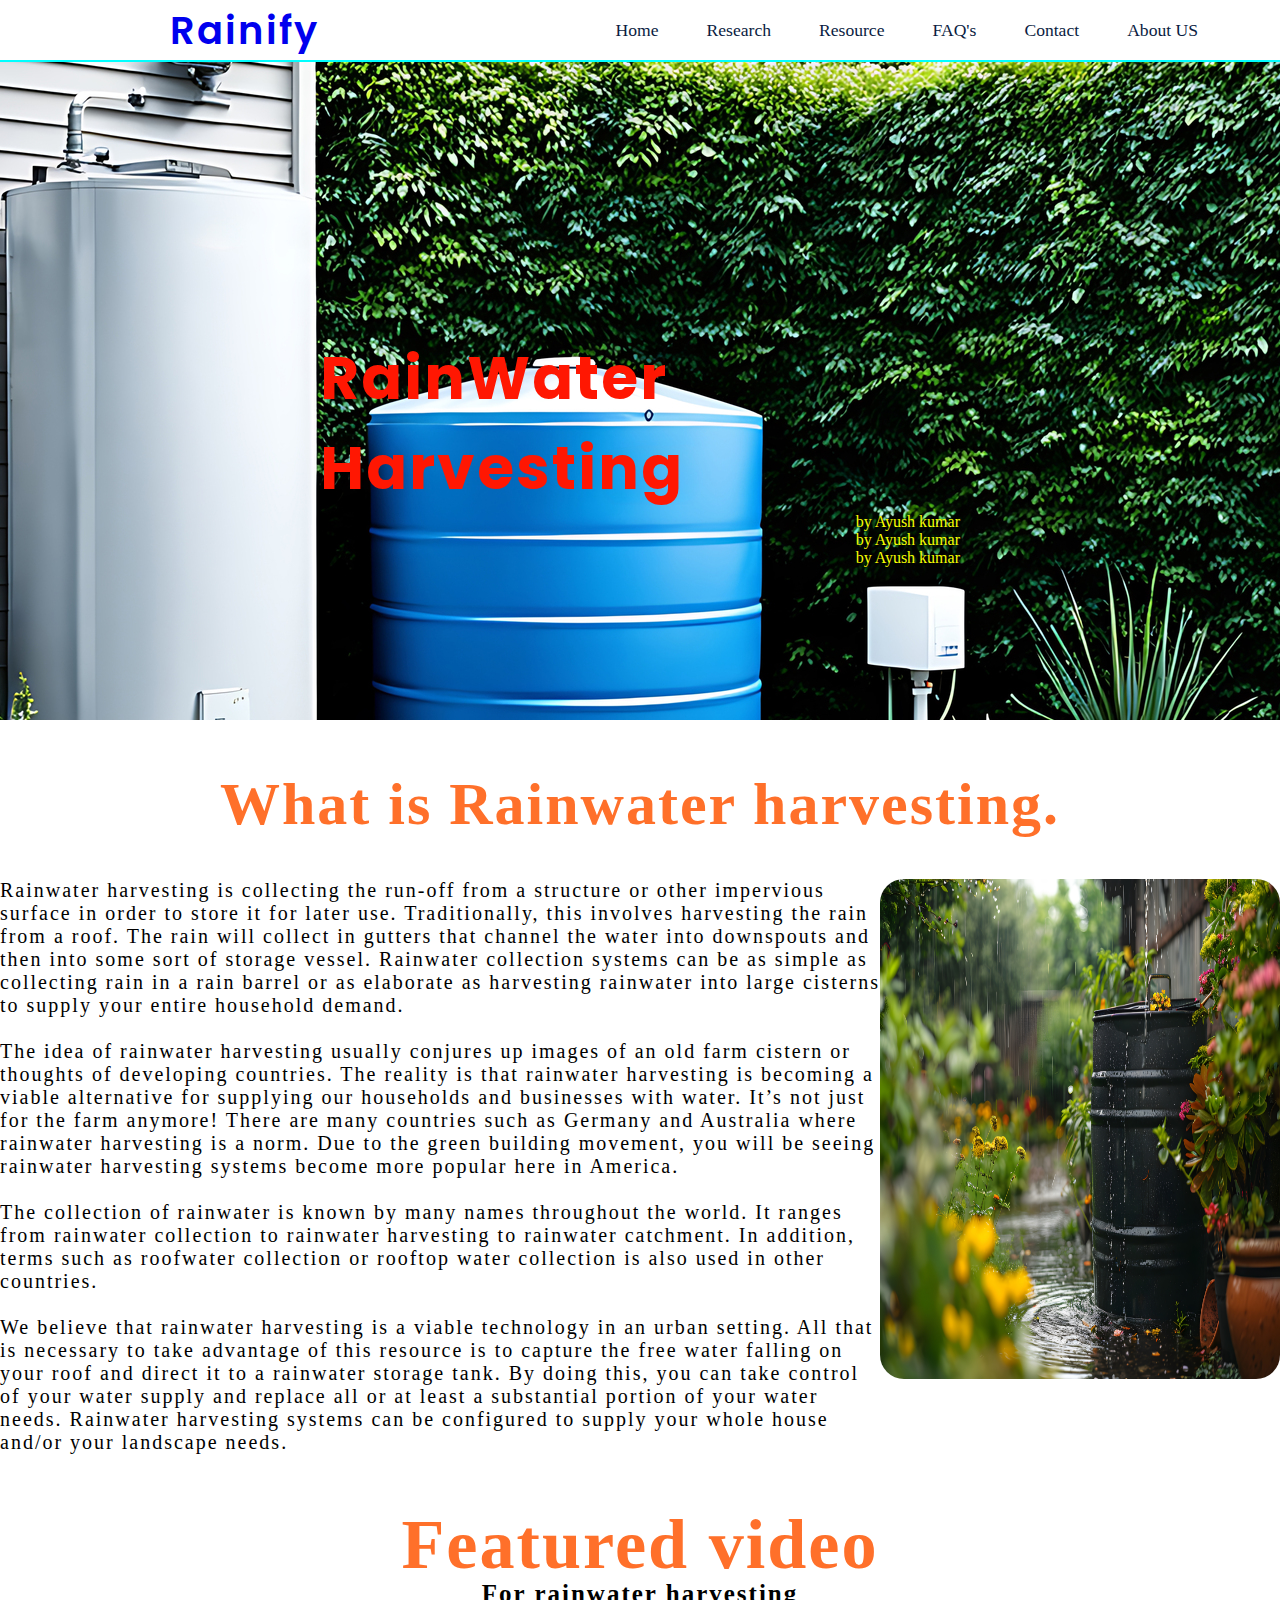
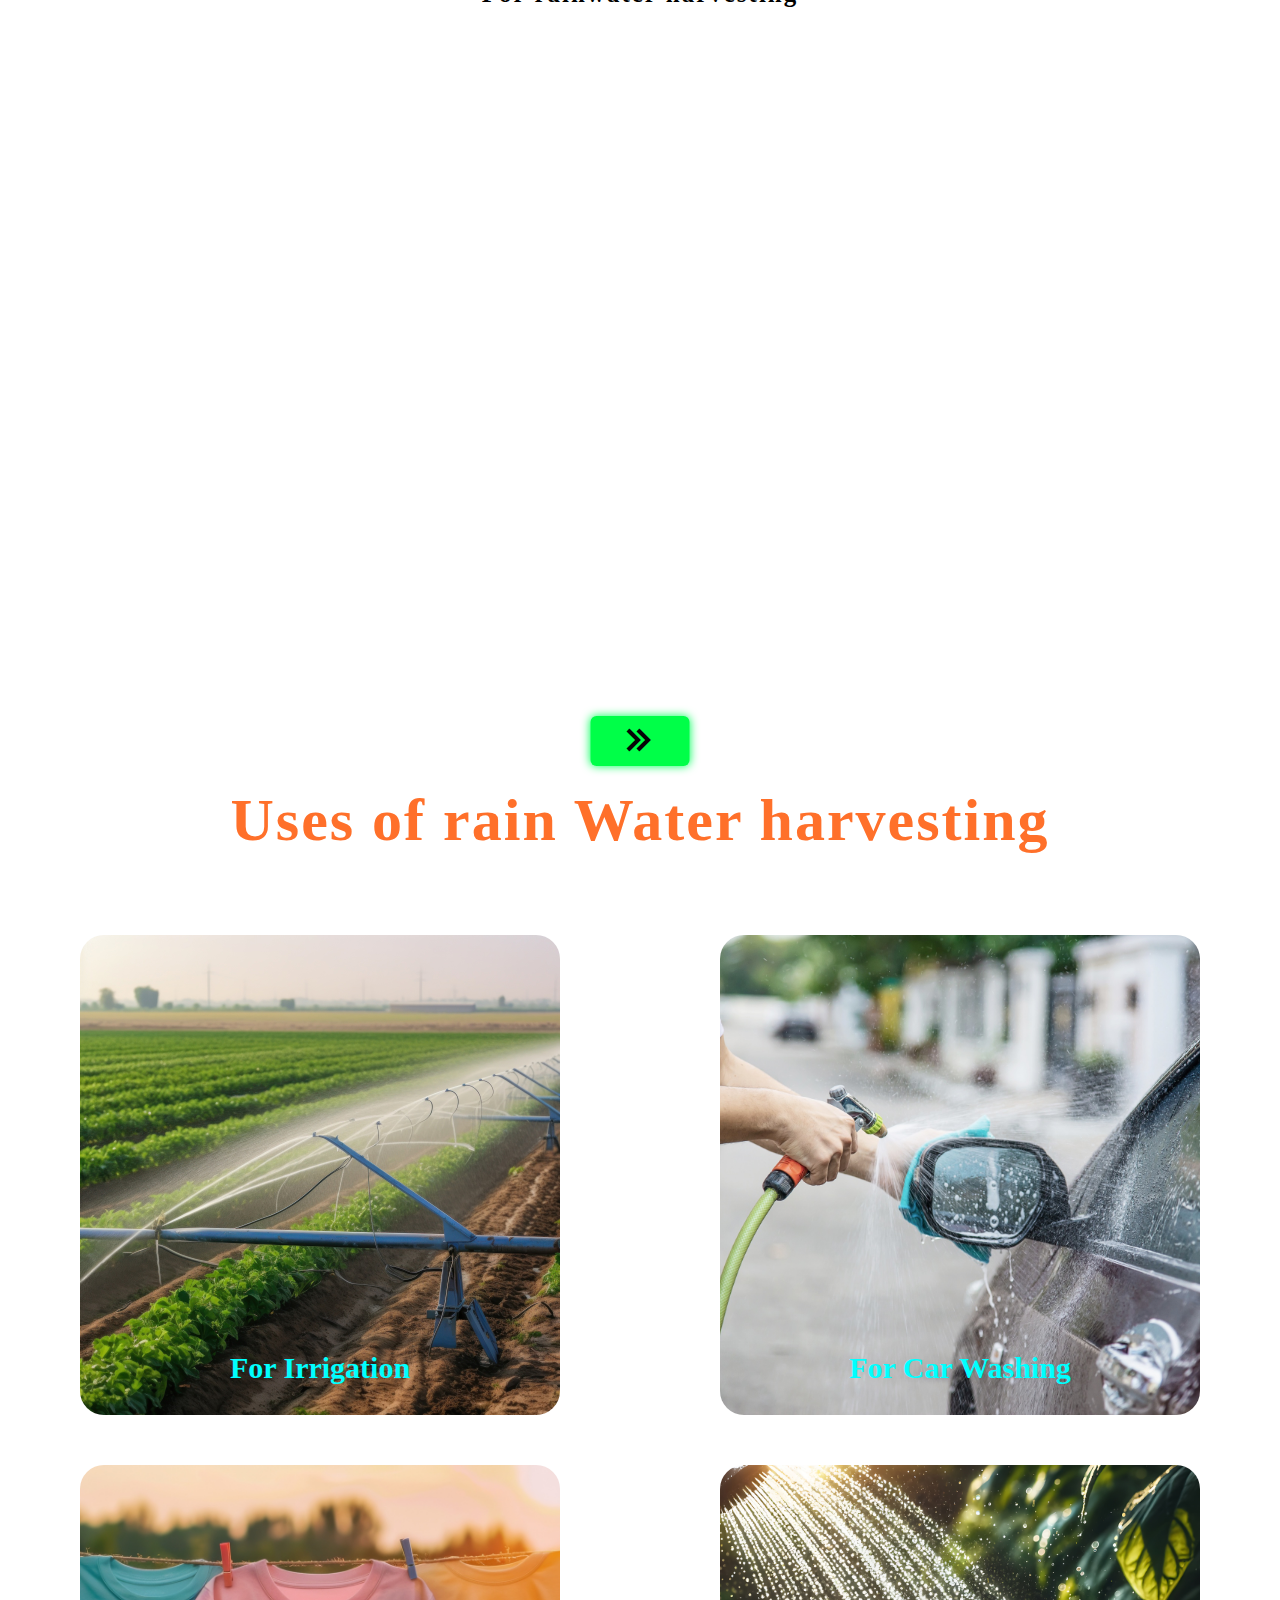
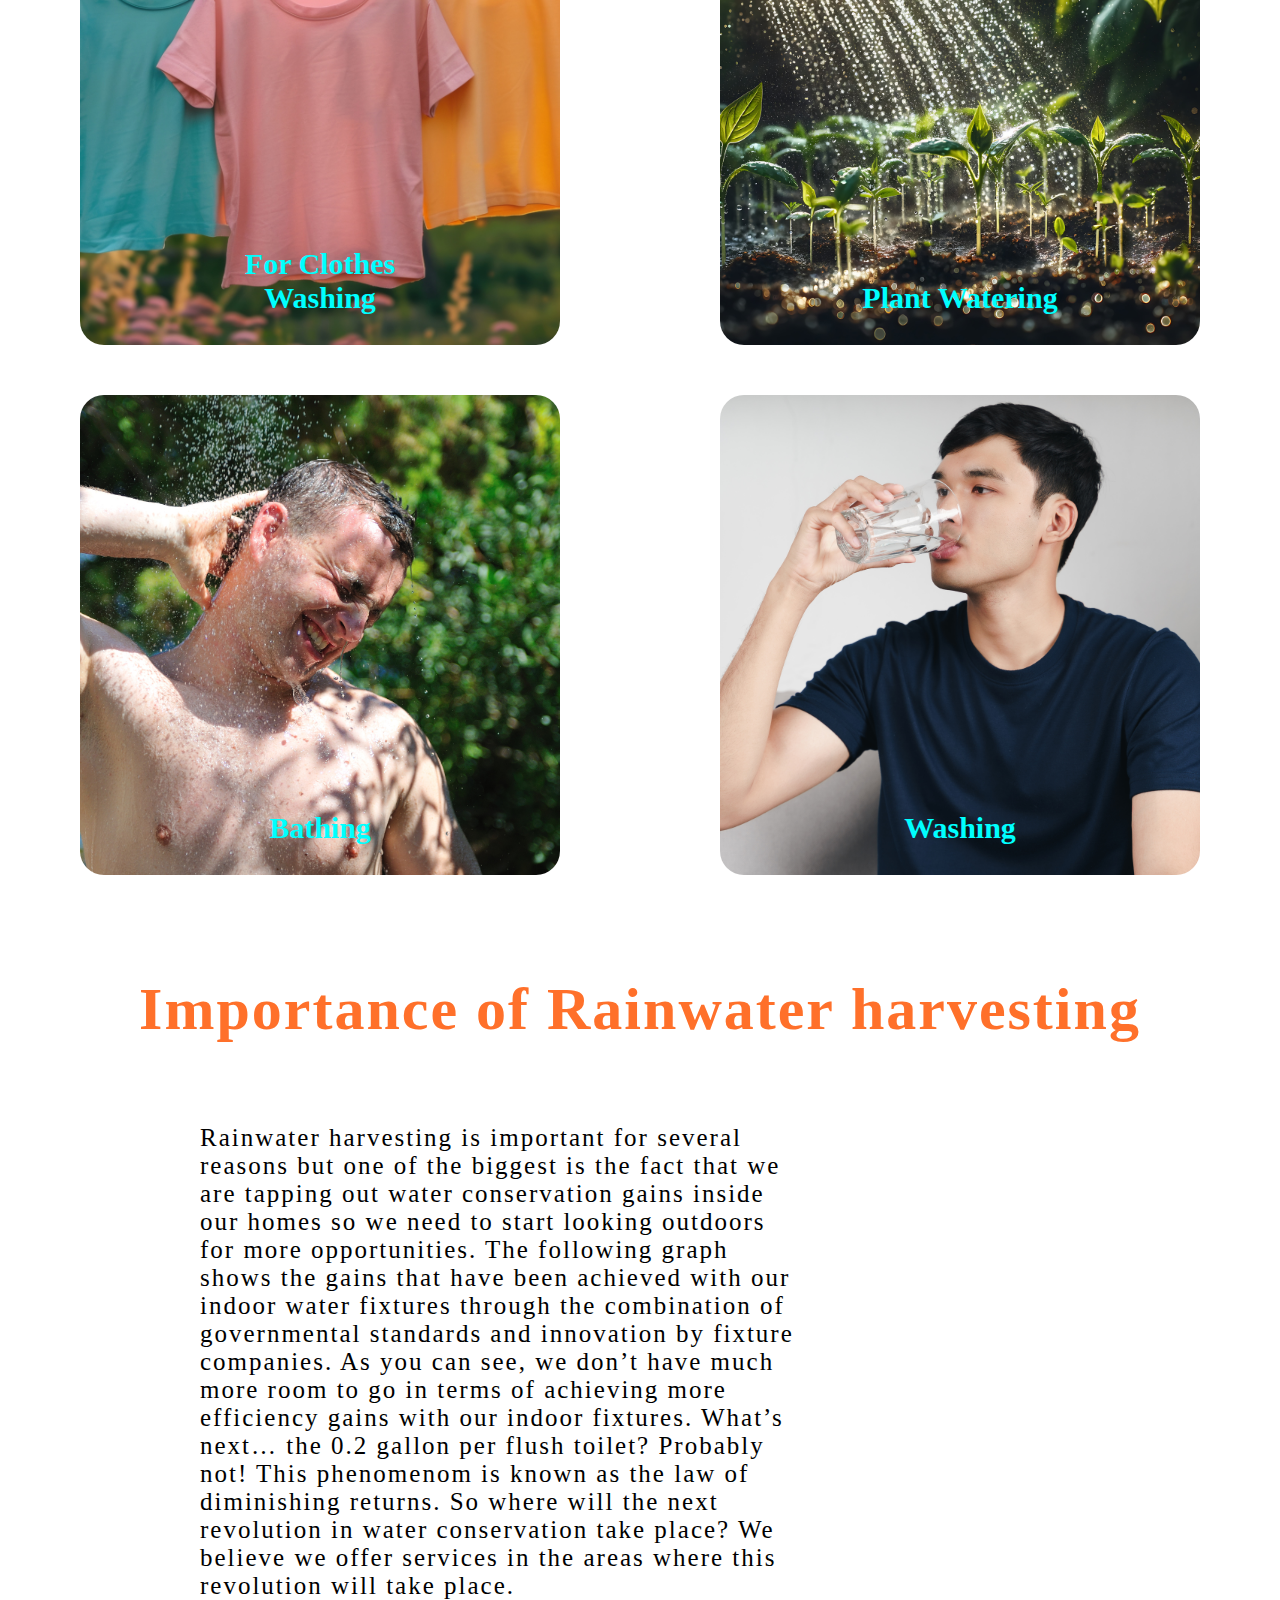
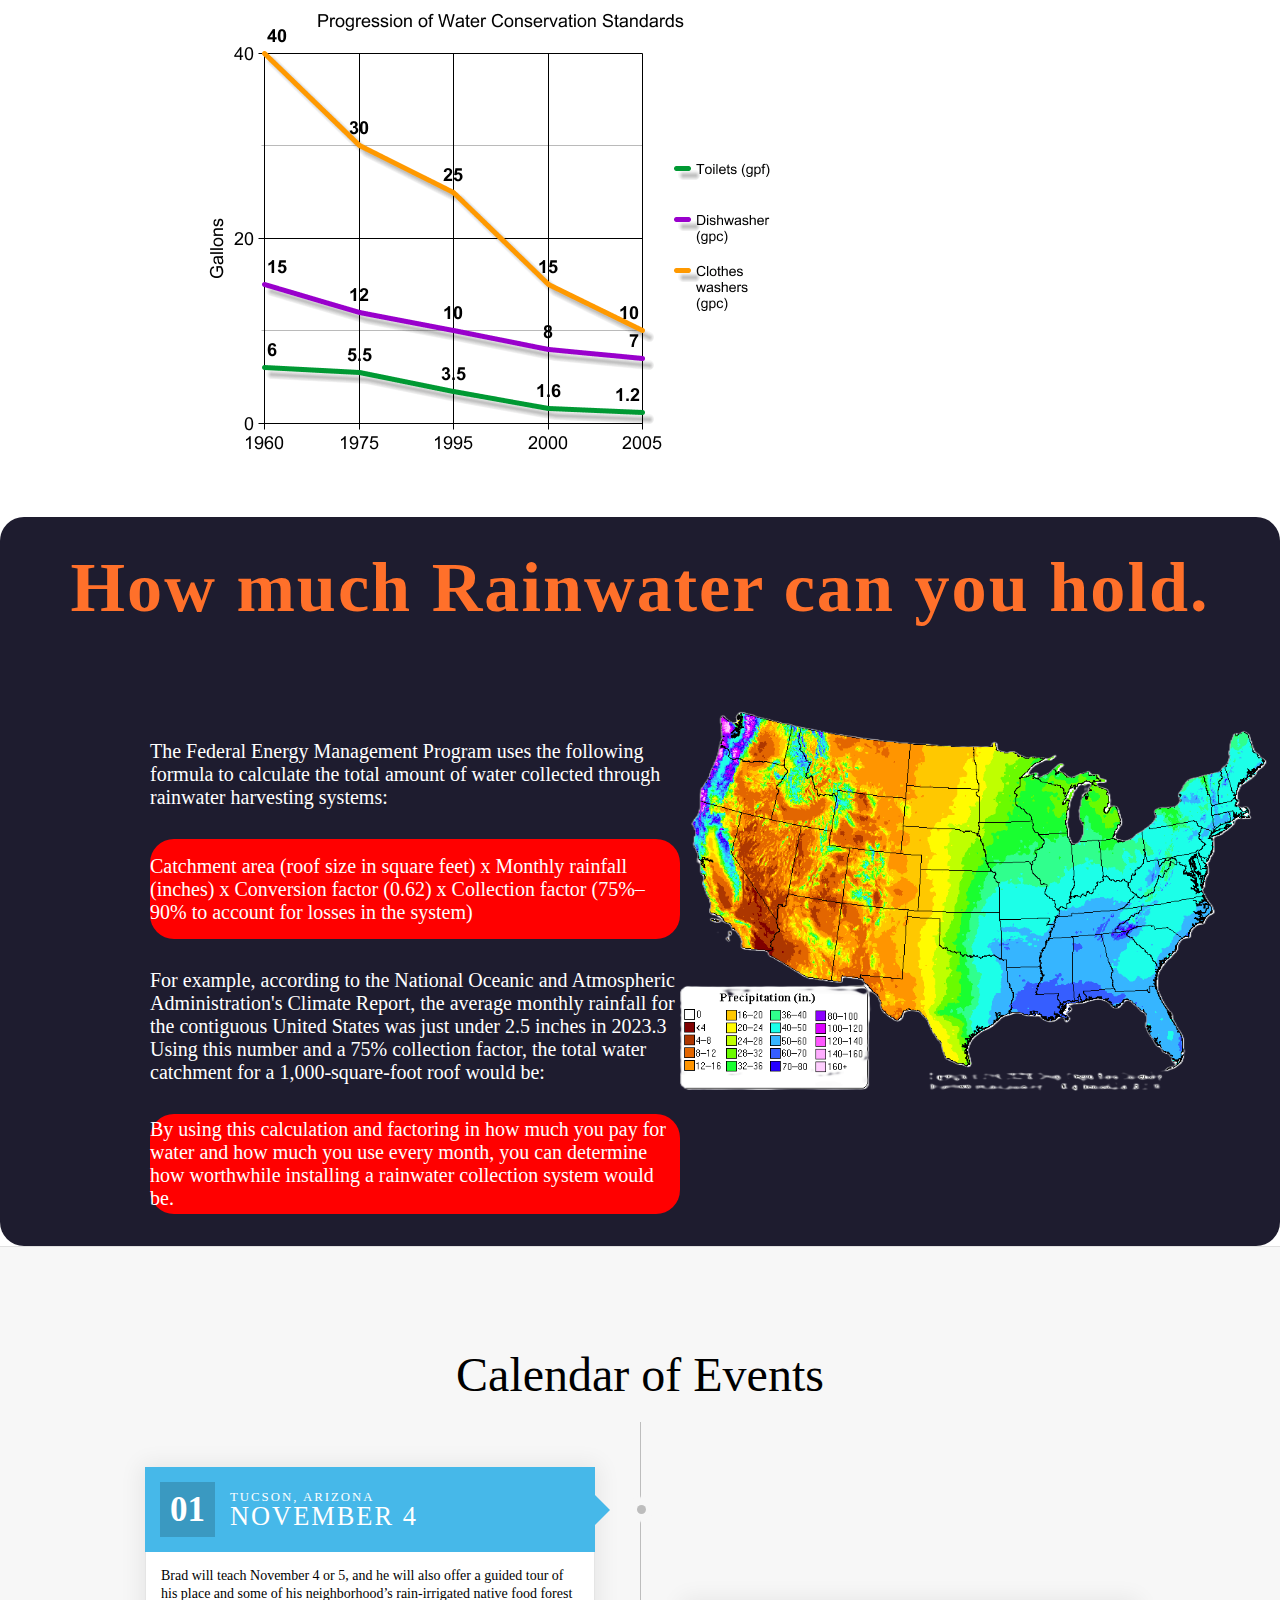
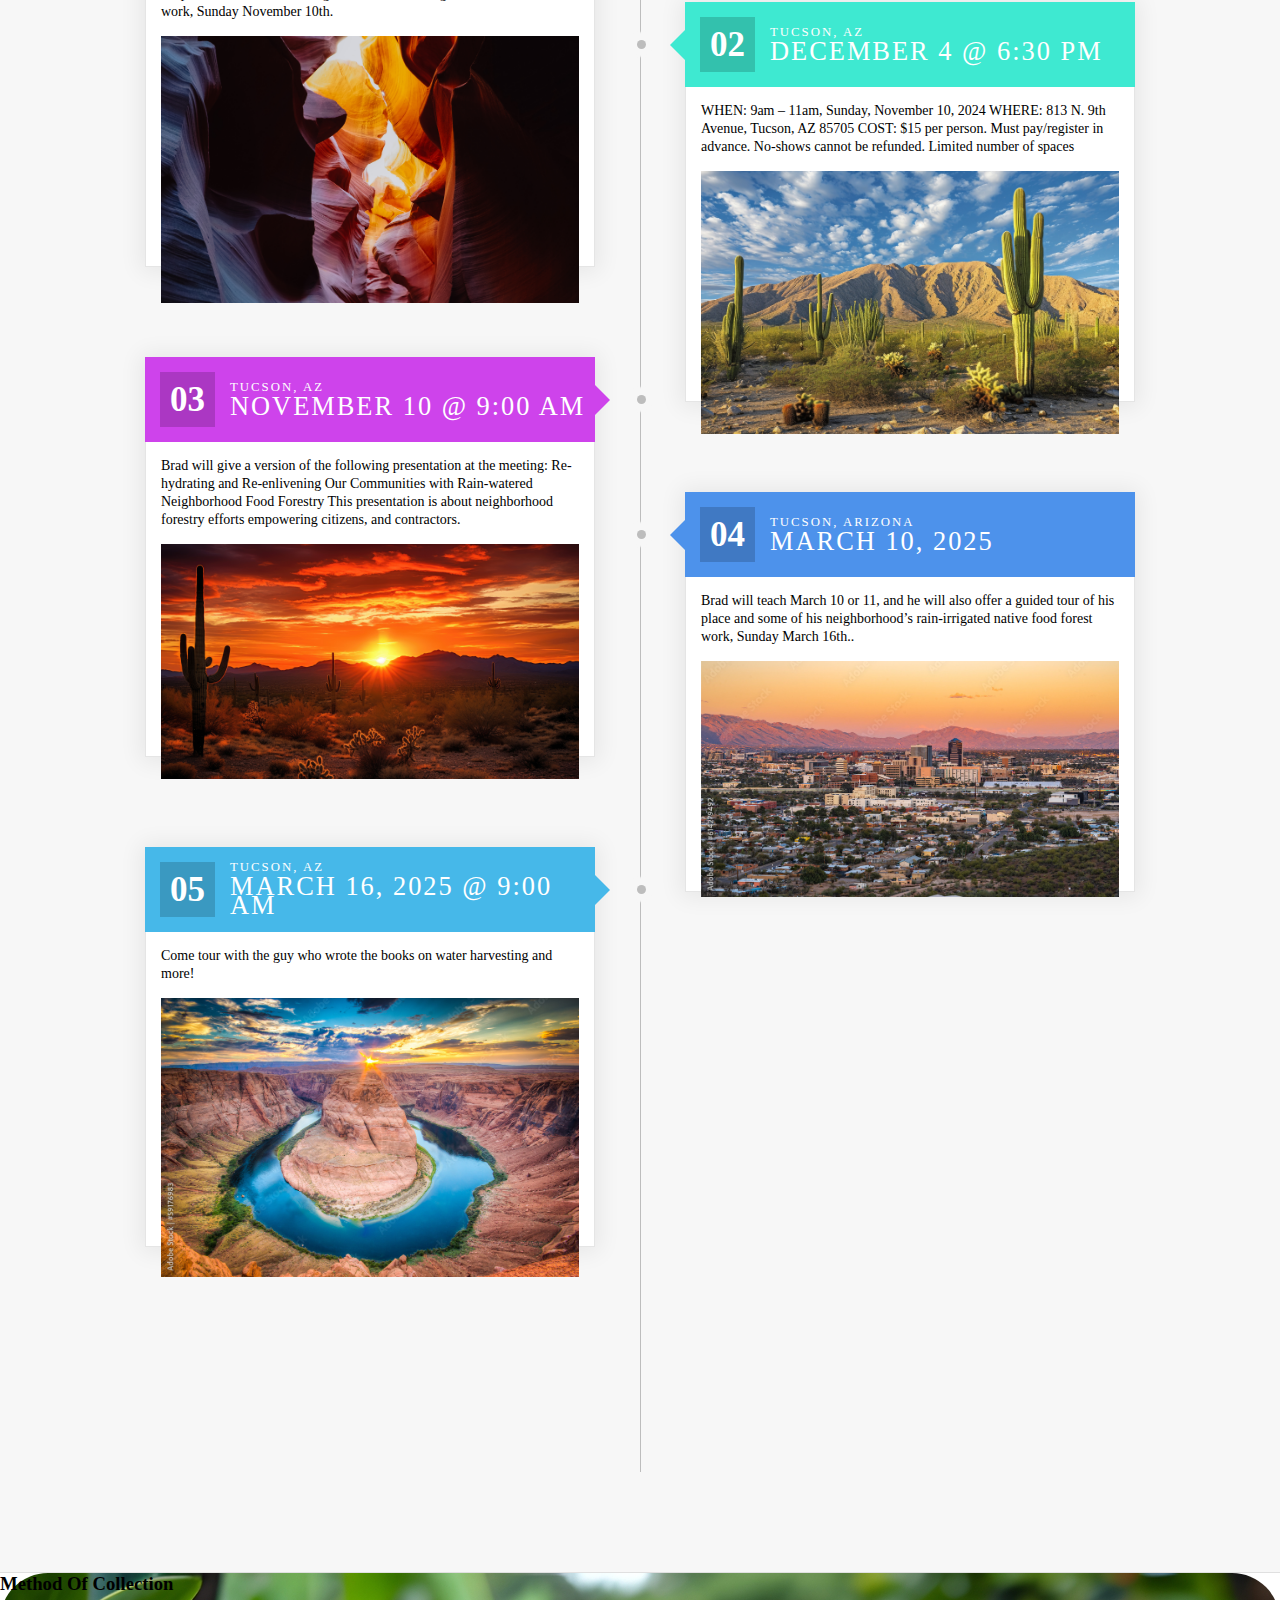
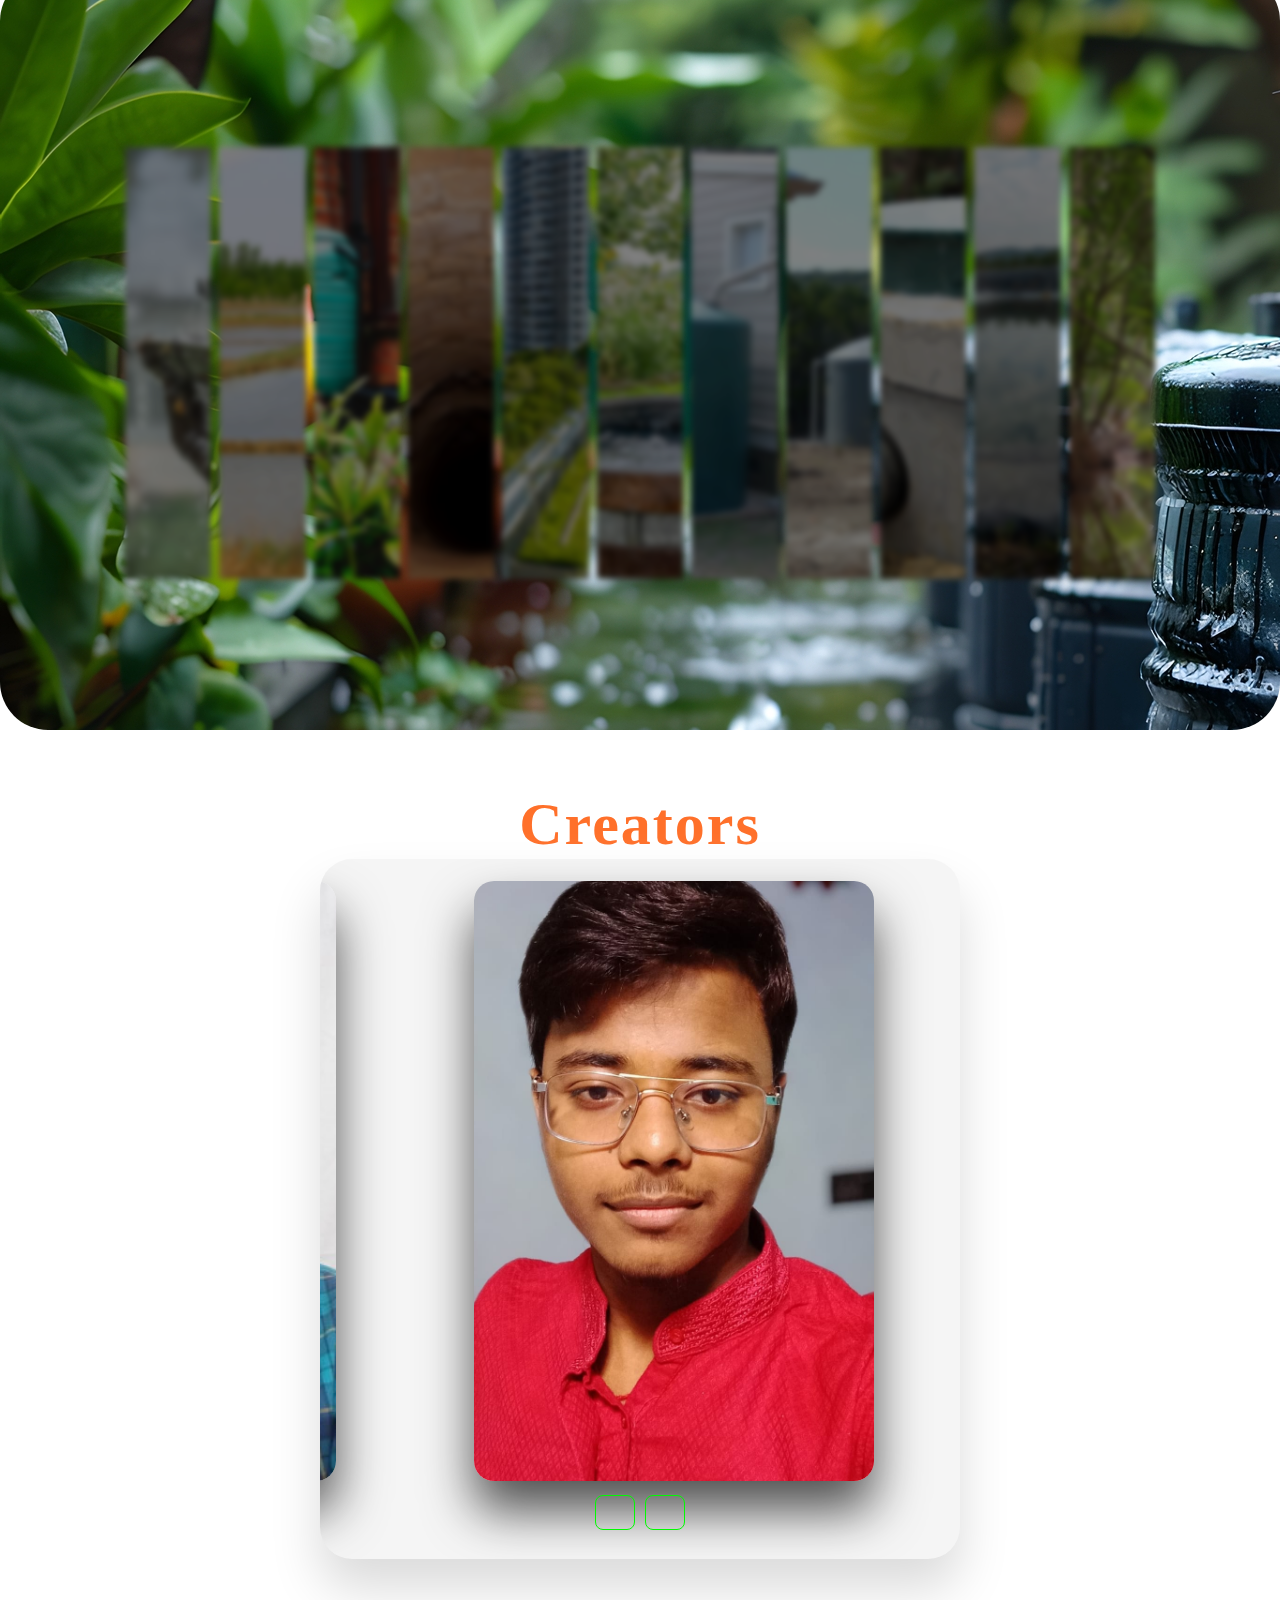
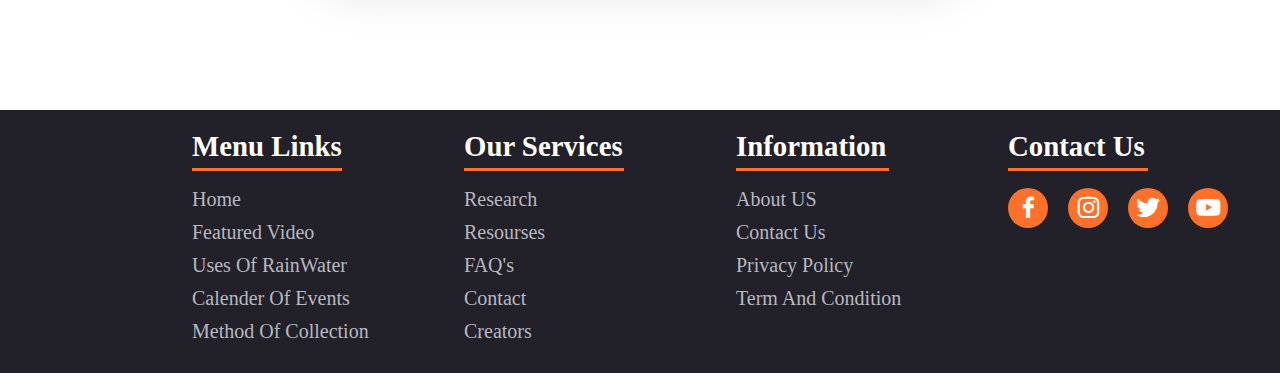
==== commit 2c18c672: "Add files via upload" ====
--- a/HOME PAGE/index.html
+++ b/HOME PAGE/index.html
@@ -44,7 +44,7 @@
         </div>
     </section>
     <div class="main" id="homex">
-        <section class="two" >
+        <section class="two">
             <div class="xx">
                 <div class="a">
                     <div class="h1">
@@ -235,7 +235,7 @@
             </div>
         </section>
 
-        <section id=timeline >
+        <section id=timeline>
             <h1 id="eventx">Calendar of Events</h1>
             <div class="demo-card-wrapper">
                 <div class="demo-card demo-card--step1">
@@ -312,55 +312,55 @@
             </div>
         </section>
 
-
-        <div id="collectx" class="ayush" style="background-image: url(img/methodX.jpg); border-radius: 3rem;">
-            <h3>Method Of Collection</h3>
-            <div class="collection">
-
-                <div class="store">
-                    <div class="pho pho1" style="background-image: url(img/method1.jpg);">
-                        <p>Rooftop Rainwater Harvesting</p>
-                    </div>
-                    <div class="pho pho2" style="background-image: url(img/method2.jpg);">
-                        <p>Surface Runoff Harvesting</p>
-                    </div>
-                    <div class="pho pho3" style="background-image: url(img/method3.jpg);">
-                        <p>Rainwater Barrels</p>
-                    </div>
-                    <div class="pho pho4" style="background-image: url(img/method4.jpg);">
-                        <p>Dry Wells</p>
-                    </div>
-                    <div class="pho pho5" style="background-image: url(img/method5.jpg);">
-                        <p>Green Roof Systems</p>
-                    </div>
-                    <div class="pho pho6" style="background-image: url(img/method6.jpg);">
-                        <p>Rain Gardens</p>
-                    </div>
-                    <div class="pho pho7" style="background-image: url(img/method7.jpg);">
-                        <p>Dry System</p>
-                    </div>
-                    <div class="pho pho8" style="background-image: url(img/method8.jpg);">
-                        <p>Wet System</p>
-                    </div>
-                    <div class="pho pho9" style="background-image: url(img/method9.jpg);">
-                        <p>Underground Water Storage Systems </p>
-                    </div>
-                    <div class="pho pho10" style="background-image: url(img/method10.jpg);">
-                        <p>Water Retention Structures</p>
-                    </div>
-                    <div class="pho pho11" style="background-image: url(img/method11.jpg);">
-                        <p>Wetland or Swamp-Based Harvesting Systems</p>
-                    </div>
-                </div>
-            </div>
-        </div>
-
-
-        <link rel="stylesheet" href="https://cdnjs.cloudflare.com/ajax/libs/font-awesome/6.4.0/css/all.min.css"
-            integrity="sha512-iecdLmaskl7CVkqkXNQ/ZH/XLlvWZOJyj7Yy7tcenmpD1ypASozpmT/E0iPtmFIB46ZmdtAc9eNBvH0H/ZpiBw=="
-            crossorigin="anonymous" referrerpolicy="no-referrer" />
-        <p id="creator">Creators</p>
-        <div class="aaaaaa">
+        <section class="slides">
+            <div id="collectx" class="ayush" style="background-image: url(img/methodX.jpg); border-radius: 3rem;">
+                <h3>Method Of Collection</h3>
+                <div class="collection">
+
+                    <div class="store">
+                        <div class="pho pho1" style="background-image: url(img/method1.jpg);">
+                            <p>Rooftop Rainwater Harvesting</p>
+                        </div>
+                        <div class="pho pho2" style="background-image: url(img/method2.jpg);">
+                            <p>Surface Runoff Harvesting</p>
+                        </div>
+                        <div class="pho pho3" style="background-image: url(img/method3.jpg);">
+                            <p>Rainwater Barrels</p>
+                        </div>
+                        <div class="pho pho4" style="background-image: url(img/method4.jpg);">
+                            <p>Dry Wells</p>
+                        </div>
+                        <div class="pho pho5" style="background-image: url(img/method5.jpg);">
+                            <p>Green Roof Systems</p>
+                        </div>
+                        <div class="pho pho6" style="background-image: url(img/method6.jpg);">
+                            <p>Rain Gardens</p>
+                        </div>
+                        <div class="pho pho7" style="background-image: url(img/method7.jpg);">
+                            <p>Dry System</p>
+                        </div>
+                        <div class="pho pho8" style="background-image: url(img/method8.jpg);">
+                            <p>Wet System</p>
+                        </div>
+                        <div class="pho pho9" style="background-image: url(img/method9.jpg);">
+                            <p>Underground Water Storage Systems </p>
+                        </div>
+                        <div class="pho pho10" style="background-image: url(img/method10.jpg);">
+                            <p>Water Retention Structures</p>
+                        </div>
+                        <div class="pho pho11" style="background-image: url(img/method11.jpg);">
+                            <p>Wetland or Swamp-Based Harvesting Systems</p>
+                        </div>
+                    </div>
+                </div>
+            </div>
+        </section>
+
+        <section class="Creatora">
+            <link rel="stylesheet" href="https://cdnjs.cloudflare.com/ajax/libs/font-awesome/6.4.0/css/all.min.css"
+                integrity="sha512-iecdLmaskl7CVkqkXNQ/ZH/XLlvWZOJyj7Yy7tcenmpD1ypASozpmT/E0iPtmFIB46ZmdtAc9eNBvH0H/ZpiBw=="
+                crossorigin="anonymous" referrerpolicy="no-referrer" />
+            <p id="creator">Creators</p>
             <div class="container">
 
                 <div class="slide">
@@ -394,15 +394,15 @@
                             <div class="des">Lorem ipsum dolor, sit amet consectetur adipisicing elit. Ab, eum!</div>
                             <button>See More</button>
                         </div>
-                    </div> -->
-                    <!-- <div class="item" style="background-image: url(https://i.ibb.co/jTQfmTq/img5.jpg);">
+                    </div>
+                        <div class="item" style="background-image: url(https://i.ibb.co/jTQfmTq/img5.jpg);">
                         <div class="content">
                             <div class="name">Netherland</div>
                             <div class="des">Lorem ipsum dolor, sit amet consectetur adipisicing elit. Ab, eum!</div>
                             <button>See More</button>
                         </div>
-                    </div> -->
-                    <!-- <div class="item" style="background-image: url(https://i.ibb.co/RNkk6L0/img6.jpg);">
+                    </div>
+                        <div class="item" style="background-image: url(https://i.ibb.co/RNkk6L0/img6.jpg);">
                         <div class="content">
                             <div class="name">Ireland</div>
                             <div class="des">Lorem ipsum dolor, sit amet consectetur adipisicing elit. Ab, eum!</div>
@@ -418,10 +418,59 @@
                 </div>
 
             </div>
-        </div>
+            </section>
+            <section class="contact" id="contact">
+                <div class="footer">
+                    <div class="hand">
+                        <div class="col">
+                            <h4 id="h1">Menu Links</h4>
+                            <ul>
+                                <li><a href="#homex">Home</a></li>
+                                <li><a href="#videosx">Featured Video</a></li>
+                                <li><a href="#usesx">Uses of RainWater</a></li>
+                                <li><a href="#eventx">Calender Of Events</a></li>
+                                <li><a href="#collectx">Method Of Collection</a></li>
+                            </ul>
+                        </div>
+
+                        <div class="col">
+                            <h4 id="h2">Our Services</h4>
+                            <ul>
+                                <li><a href="Coming Soon" target="e">Research</a></li>
+                                <li><a href="Resources/Resources.html" target="f">Resourses</a></li>
+                                <li><a href="FAQ's/index.html" target="g">FAQ's</a></li>
+                                <li><a href="Contact us/index.html" target="h">Contact </a></li>
+                                <li><a href="#creator">Creators</a></li>
+                            </ul>
+                        </div>
+
+                        <div class="col">
+                            <h4 id="h3">Information</h4>
+                            <ul>
+                                <li><a href="About US/index.html" target="j">About US</a></li>
+                                <li><a href="Contact us/index.html" target="k">Contact Us</a></li>
+                                <li><a href="Privacy Policy/index.html" target="l">Privacy Policy</a></li>
+                                <li><a href="Term and condition/index.html" target="m">Term and condition</a></li>
+                            </ul>
+                        </div>
+
+                        <div class="col">
+                            <h4 id="h4">Contact Us</h4>
+                            <div class="social">
+                                <a href="https://www.facebook.com/" target="a"><i class='bx bxl-facebook'></i></a>
+                                <a href="https://www.instagram.com/thanos9192/profilecard/?igsh=NThtZTdkZ2IyOTJ0"
+                                    target="b"><i class='bx bxl-instagram'></i></a>
+                                <a href="https://www.x.com" target="c"><i class='bx bxl-twitter'></i></a>
+                                <a href="https://youtube.com" target="d"><i class='bx bxl-youtube'></i></a>
+                            </div>
+                        </div>
+
+                    </div>
+                </div>
+            </section>
 
     </div>
-    <section class="contact" id="contact">
+    <!-- <section class="contact" id="contact">
         <div class="footer">
             <div class="hand">
                 <div class="col">
@@ -469,7 +518,7 @@
 
             </div>
         </div>
-    </section>
+    </section> -->
 
     <script src="script.js"></script>
 </body>
--- a/HOME PAGE/style.css
+++ b/HOME PAGE/style.css
@@ -1,194 +1,199 @@
 @import url('https://fonts.googleapis.com/css2?family=Londrina+Sketch&family=Poppins:ital,wght@0,100;0,200;0,300;0,400;0,500;0,600;0,700;0,800;0,900;1,100;1,200;1,300;1,400;1,500;1,600;1,700;1,800;1,900&display=swap');
 
 
-*{
-    margin: 0;
-    padding: 0;
-    box-sizing: border-box;
-    scroll-behavior: smooth;
-    list-style: none;
-    text-decoration: none;
-
-}
-body{
-    background-image: url(img/1920-ai-generated-modern-water-tank-in-the-garden-with-plants.jpg);
-    display: cover;
-    background-position: center top 0px;
-    background-repeat: no-repeat;
-    background-attachment: fixed;
-    width: 100%;
-
-}
-
-header{
-    position:fixed;
-    padding: 15px 50px 15px 170px;
-    z-index: 1000;
-    background-color: white;
-    width: 100%;
-}
-
-.navbar{
-    width: 100%;
-    display: flex;
-    align-items: center;
-    justify-content: space-between;
-    height: 30px;
-}
-
-.navbar .logo a{
-    font-size: 2.4rem;
-    font-weight: 600;
-    letter-spacing: 2px;
-    font-family: "Poppins", serif;
-}
-
-.navbar .logo:hover{
-    transform: scale(1.4) translateX(4px);
-    transition: 1s;
-}
-
-.navbar .link{
-    display: flex;
-    gap: 3rem;
-    margin-right: 2rem;
-}
-.navbar .link a{
-    position: relative;
-    font-size: 1.1rem;
-    font-weight: 500;
-    color: #0a1c42;
-}
-
-.navbar .link a:hover{
-    color: rgb(255, 119, 0);
-    transform: scale(1.2) translateX(1px);
-}
-
-.navbar .link a::before{
-    content: '';
-    position: absolute;
-    width: 0;
-    height: 3px;
-    right: -5px;
-    bottom: -5px;
-    background-color:rgb(255, 119, 0) ;
-}
-
-.navbar .link a:hover::before{
-    width: 120%;
-    transition: .3s ease-in-out;
-}
-header{
-    border-bottom: 2px solid aqua;
-}
-
-.top{
-    position: absolute;
-    left: 50%;
-    top: 50%;
-    transform: translate(-50%,-50%);
-}
-
-.top h1{
-    color: rgb(255, 23, 2);
-    font-size: 60px;
-    font-family: "Poppins", serif;
-    letter-spacing: 2px;
-}
-.top p{
-    text-align: right;
-    color: rgb(247, 255, 2);
-}
-
-
-.a{
-    width: 100%;
-    /* height: 300px; */
+* {
+  margin: 0;
+  padding: 0;
+  box-sizing: border-box;
+  scroll-behavior: smooth;
+  list-style: none;
+  text-decoration: none;
+
+}
+
+body {
+  background-image: url(img/1920-ai-generated-modern-water-tank-in-the-garden-with-plants.jpg);
+  display: cover;
+  background-position: center top 0px;
+  background-repeat: no-repeat;
+  background-attachment: fixed;
+  width: 100%;
+
+}
+
+header {
+  position: fixed;
+  padding: 15px 50px 15px 170px;
+  z-index: 1000;
+  background-color: white;
+  width: 100%;
+}
+
+.navbar {
+  width: 100%;
+  display: flex;
+  align-items: center;
+  justify-content: space-between;
+  height: 30px;
+}
+
+.navbar .logo a {
+  font-size: 2.4rem;
+  font-weight: 600;
+  letter-spacing: 2px;
+  font-family: "Poppins", serif;
+}
+
+.navbar .logo:hover {
+  transform: scale(1.4) translateX(4px);
+  transition: 1s;
+}
+
+.navbar .link {
+  display: flex;
+  gap: 3rem;
+  margin-right: 2rem;
+}
+
+.navbar .link a {
+  position: relative;
+  font-size: 1.1rem;
+  font-weight: 500;
+  color: #0a1c42;
+}
+
+.navbar .link a:hover {
+  color: rgb(255, 119, 0);
+  transform: scale(1.2) translateX(1px);
+}
+
+.navbar .link a::before {
+  content: '';
+  position: absolute;
+  width: 0;
+  height: 3px;
+  right: -5px;
+  bottom: -5px;
+  background-color: rgb(255, 119, 0);
+}
+
+.navbar .link a:hover::before {
+  width: 120%;
+  transition: .3s ease-in-out;
+}
+
+header {
+  border-bottom: 2px solid aqua;
+}
+
+.top {
+  position: absolute;
+  left: 50%;
+  top: 50%;
+  transform: translate(-50%, -50%);
+}
+
+.top h1 {
+  color: rgb(255, 23, 2);
+  font-size: 60px;
+  font-family: "Poppins", serif;
+  letter-spacing: 2px;
+}
+
+.top p {
+  text-align: right;
+  color: rgb(247, 255, 2);
+}
+
+
+.a {
+  width: 100%;
+  /* height: 300px; */
 }
 
 /* .content{
     position: relative;
 } */
 
-.one{
-    padding: 300px 1% 0px 13%;
-    width: 100%;
-    height: 80vh;
+.one {
+  padding: 300px 1% 0px 13%;
+  width: 100%;
+  height: 80vh;
 }
 
 /* .two{
     height: 800px;
 } */
 
-.img img{
-    width: 400px;
-    height: 500px;
-    border-radius: 1.5rem;
-}
-
-.img img:hover{
-    transform: scale(1.1) translate(1px);
-    transition: .3s ease-in-out;
-}
-
-.details{
-    max-width: 900px;
-}
-
-.main{
-    background-color: white;
-    position: relative;
-    height: 1050vh;
-    width: 100%;
-}
-
-.h1{
-    color: #ff702a;
-    text-align: center;
-    font-size: 40px;
-    margin-bottom: 40px;
-    letter-spacing: 2px;
-    padding-top: 20px;
-}
+.img img {
+  width: 400px;
+  height: 500px;
+  border-radius: 1.5rem;
+}
+
+.img img:hover {
+  transform: scale(1.1) translate(1px);
+  transition: .3s ease-in-out;
+}
+
+.details {
+  max-width: 900px;
+}
+
+.main {
+  background-color: white;
+  position: relative;
+  /* height: 1050vh; */
+  width: 100%;
+}
+
+.h1 {
+  color: #ff702a;
+  text-align: center;
+  font-size: 40px;
+  margin-bottom: 40px;
+  letter-spacing: 2px;
+  padding-top: 20px;
+}
+
 /* .img{
     position: absolute;
     top: 3rem;
     right: 4rem;
 } */
 
-.g1{
-    display: flex;
-    justify-content: space-around;
-}
-
-.details p{
-    font-size:20px ;
-    letter-spacing: 2px;
-}
-
-.heada{
-    font-size: 60px;
-    text-align: center;
-    font-weight: 600;
-    letter-spacing: 2px;
-    color: #ff702a;
-    padding-top: 50px;
-}
-
-.heada p{
-    font-size: 25px;
-    color: black;
-    margin-top: -5px;
-}
-
-.video{
-    display: flex;
-    flex-wrap: wrap;
-    justify-content: space-around;
-    padding-top: 50px;
-    position: relative;
-    
+.g1 {
+  display: flex;
+  justify-content: space-around;
+}
+
+.details p {
+  font-size: 20px;
+  letter-spacing: 2px;
+}
+
+.heada {
+  font-size: 60px;
+  text-align: center;
+  font-weight: 600;
+  letter-spacing: 2px;
+  color: #ff702a;
+  padding-top: 50px;
+}
+
+.heada p {
+  font-size: 25px;
+  color: black;
+  margin-top: -5px;
+}
+
+.video {
+  display: flex;
+  flex-wrap: wrap;
+  justify-content: space-around;
+  padding-top: 50px;
+  position: relative;
+
 }
 
 /* .three .video:nth-child(4){
@@ -197,521 +202,575 @@
 
 .three .video .vid:nth-child(4),
 .three .video .vid:nth-child(5),
-.three .video .vid:nth-child(6){
-    display: none;
-}
-
-.three .video .vid:nth-child(6){
-    animation: noVid .5s linear 1 forwards;
-}
-
-
-
-
-@keyframes noVid{
-    from{
-        transform: translateX(0px);
-    }
-    to{
-        transform: translateX(-600px);
-    }
-}
-
-.three.next .video .vid:nth-child(1){
-    transform: translateX(500px);
-    animation: xxY .5s linear 1 forwards;
-}
-@keyframes xxY{
-    to{
-        transform: translateX(0);
-    }
+.three .video .vid:nth-child(6) {
+  display: none;
+}
+
+.three .video .vid:nth-child(6) {
+  animation: noVid .5s linear 1 forwards;
+}
+
+
+
+
+@keyframes noVid {
+  from {
+    transform: translateX(0px);
+  }
+
+  to {
+    transform: translateX(-600px);
+  }
+}
+
+.three.next .video .vid:nth-child(1) {
+  transform: translateX(500px);
+  animation: xxY .5s linear 1 forwards;
+}
+
+@keyframes xxY {
+  to {
+    transform: translateX(0);
+  }
 }
 
 
 .three.next .video .vid:nth-child(1),
 .three.next .video .vid:nth-child(2),
-.three.next .video .vid:nth-child(3)
-{
-    
-    animation: showVid .5s linear 1 forwards;
+.three.next .video .vid:nth-child(3) {
+
+  animation: showVid .5s linear 1 forwards;
 }
 
 @keyframes showVid {
-    from{
-        transform: translateX(500px);
-    }
-    to{
-        transform: translateX(0px);
-    }
-}
-
-
-
-
-
-
-iframe{
-    width: 480px;
-    border-radius: 1.5rem;
-}
-
-
-.button{
+  from {
+    transform: translateX(500px);
+  }
+
+  to {
+    transform: translateX(0px);
+  }
+}
+
+
+
+
+
+
+iframe {
+  width: 480px;
+  border-radius: 1.5rem;
+}
+
+
+.button {
+  display: flex;
+  justify-content: center;
+  border: none;
+  background: transparent;
+}
+
+.button button {
+  border: none;
+  background-color: transparent;
+  font-size: 70px;
+}
+
+.headb h3 {
+  padding-top: 50px;
+  font-size: 60px;
+  text-align: center;
+  font-weight: 600;
+  letter-spacing: 2px;
+  color: #ff702a;
+  padding-top: 50px;
+  margin-bottom: 80px;
+}
+
+.img1 {
+  background-image: url(img/a.jpg);
+  background-size: cover;
+  background-position: center;
+  width: 400px;
+  height: 400px;
+}
+
+.img2 {
+  background-image: url(img/b.jpg);
+  background-size: cover;
+  background-position: center;
+  width: 400px;
+  height: 400px;
+}
+
+.img3 {
+  background-image: url(img/c.jpeg);
+  background-size: cover;
+  background-position: center;
+  width: 400px;
+  height: 400px;
+}
+
+.img4 {
+  background-image: url(img/d.jpg);
+  background-size: cover;
+  background-position: center;
+  width: 400px;
+  height: 400px;
+}
+
+.img5 {
+  background-image: url(img/e.jpg);
+  background-size: cover;
+  background-position: center;
+  width: 400px;
+  height: 400px;
+}
+
+.img6 {
+  background-image: url(img/f.jpg);
+  background-size: cover;
+  background-position: center;
+  width: 400px;
+  height: 400px;
+}
+
+.pics {
+  display: flex;
+  flex-wrap: wrap;
+  justify-content: space-around;
+  row-gap: 50px;
+}
+
+.img {
+  width: 480px;
+  height: 480px;
+  border-radius: 1.5rem;
+  position: relative;
+}
+
+.img p {
+  font-size: 30px;
+  color: aqua;
+  position: absolute;
+  bottom: 0;
+  font-weight: 600;
+  text-align: center;
+  left: 50%;
+  transform: translateX(-50%);
+  padding-bottom: 30px;
+}
+
+.img:hover {
+  transform: scale(1.05) translate(1px);
+  transition: .4s ease-in-out;
+}
+
+.headc h3 {
+  padding-top: 60px;
+  font-size: 60px;
+  text-align: center;
+  font-weight: 600;
+  letter-spacing: 2px;
+  color: #ff702a;
+  padding-top: 100px;
+  margin-bottom: 80px;
+}
+
+.bodya {
+  margin: 0px 10px 0 200px;
+  display: flex;
+  justify-content: space-between;
+  align-items: center;
+  flex-wrap: wrap;
+}
+
+.bodya .textd p {
+  font-size: 25px;
+  max-width: 600px;
+  letter-spacing: 2px;
+}
+
+.five {
+  background-color: #1e1c2f;
+  border-radius: 1.5rem;
+}
+
+.headd {
+  padding-top: 30px;
+  font-size: 60px;
+  text-align: center;
+  font-weight: 600;
+  letter-spacing: 2px;
+  color: #ff702a;
+  /* padding-top: 0px; */
+  margin-bottom: 80px;
+  margin-top: 50px;
+  /* margin-bottom: 300px; */
+}
+
+.xyz {
+  display: flex;
+  align-items: center;
+  justify-content: space-between;
+}
+
+.bodyb {
+  max-width: 750px;
+  padding-left: 150px;
+}
+
+.ss,
+.dd {
+  background-color: red;
+  height: 100px;
+  /* text: center; */
+  display: flex;
+  align-items: center;
+  border-radius: 1.5rem;
+}
+
+.pice {
+  margin-bottom: 150px;
+}
+
+.pice img {
+  width: 600px;
+}
+
+.bodyb {
+  /* margin-bottom: 20px; */
+  color: white;
+  font-size: 20px;
+}
+
+.pa {
+  margin-bottom: 30px;
+}
+
+.pc {
+  margin-top: 30px;
+  margin-bottom: 30px;
+}
+
+
+@media (min-width: 1000px) {
+
+  #timeline .demo-card:nth-child(even) .head::after,
+  #timeline .demo-card:nth-child(odd) .head::after {
+    position: absolute;
+    content: "";
+    width: 0;
+    height: 0;
+    border-top: 15px solid transparent;
+    border-bottom: 15px solid transparent;
+  }
+
+  #timeline .demo-card:nth-child(even) .head::before,
+  #timeline .demo-card:nth-child(odd) .head::before {
+    position: absolute;
+    content: "";
+    width: 9px;
+    height: 9px;
+    background-color: #bdbdbd;
+    border-radius: 9px;
+    box-shadow: 0px 0px 2px 8px #f7f7f7;
+  }
+}
+
+/* Some Cool Stuff */
+.demo-card:nth-child(1) {
+  order: 1;
+}
+
+.demo-card:nth-child(2) {
+  order: 4;
+}
+
+.demo-card:nth-child(3) {
+  order: 2;
+}
+
+.demo-card:nth-child(4) {
+  order: 5;
+}
+
+.demo-card:nth-child(5) {
+  order: 3;
+}
+
+.demo-card:nth-child(6) {
+  order: 6;
+}
+
+/* Border Box */
+* {
+  box-sizing: border-box;
+}
+
+/* Fonts */
+body {
+  font-family: Roboto;
+}
+
+#timeline {
+  padding: 100px 0;
+  background: #f7f7f7;
+  border-top: 1px solid rgba(191, 191, 191, 0.4);
+  border-bottom: 1px solid rgba(191, 191, 191, 0.4);
+}
+
+#timeline h1 {
+  text-align: center;
+  font-size: 3rem;
+  font-weight: 200;
+  margin-bottom: 20px;
+}
+
+#timeline p.leader {
+  text-align: center;
+  max-width: 90%;
+  margin: auto;
+  margin-bottom: 45px;
+}
+
+#timeline .demo-card-wrapper {
+  position: relative;
+  margin: auto;
+}
+
+@media (min-width: 1000px) {
+  #timeline .demo-card-wrapper {
     display: flex;
-    justify-content: center;
-    border: none;
-    background: transparent;
-}
-.button button{
-    border: none;
-    background-color: transparent;
-    font-size: 70px;
-}
-
-.headb h3{
-    padding-top: 50px;
-    font-size: 60px;
-    text-align: center;
-    font-weight: 600;
-    letter-spacing: 2px;
-    color: #ff702a;
-    padding-top: 50px;
-    margin-bottom: 80px;
-}
-
-.img1{
-    background-image: url(img/a.jpg);
-    background-size: cover;
-    background-position: center;
-    width: 400px;
+    flex-flow: column wrap;
+    width: 1170px;
+    height: 1650px;
+    margin: 0 auto;
+  }
+}
+
+#timeline .demo-card-wrapper::after {
+  z-index: 1;
+  content: "";
+  position: absolute;
+  top: 0;
+  bottom: 0;
+  left: 50%;
+  border-left: 1px solid rgba(191, 191, 191, 0.4);
+}
+
+@media (min-width: 1000px) {
+  #timeline .demo-card-wrapper::after {
+    border-left: 1px solid #bdbdbd;
+  }
+}
+
+#timeline .demo-card {
+  position: relative;
+  display: block;
+  margin: 10px auto 80px;
+  max-width: 94%;
+  z-index: 2;
+}
+
+@media (min-width: 480px) {
+  #timeline .demo-card {
+    max-width: 60%;
+    box-shadow: 0px 1px 22px 4px rgba(0, 0, 0, 0.07);
+  }
+}
+
+@media (min-width: 720px) {
+  #timeline .demo-card {
+    max-width: 40%;
+  }
+}
+
+@media (min-width: 1000px) {
+  #timeline .demo-card {
+    max-width: 450px;
     height: 400px;
-}
-.img2{
-    background-image: url(img/b.jpg);
-    background-size: cover;
-    background-position: center;
-    width: 400px;
-    height: 400px;
-}
-.img3{
-    background-image: url(img/c.jpeg);
-    background-size: cover;
-    background-position: center;
-    width: 400px;
-    height: 400px;
-}
-.img4{
-    background-image: url(img/d.jpg);
-    background-size: cover;
-    background-position: center;
-    width: 400px;
-    height: 400px;
-}
-.img5{
-    background-image: url(img/e.jpg);
-    background-size: cover;
-    background-position: center;
-    width: 400px;
-    height: 400px;
-}
-.img6{
-    background-image: url(img/f.jpg);
-    background-size: cover;
-    background-position: center;
-    width: 400px;
-    height: 400px;
-}
-
-.pics{
-    display: flex;
-    flex-wrap: wrap;
-    justify-content: space-around;
-    row-gap: 50px;
-}
-
-.img{
-    width: 480px;
-    height: 480px;
-    border-radius: 1.5rem;
-    position: relative;
-}
-
-.img p{
-    font-size: 30px;
-    color: aqua;
-    position: absolute;
-    bottom: 0;
-    font-weight: 600;
-    text-align: center;
-    left: 50%;
-    transform: translateX(-50%);
-    padding-bottom: 30px;
-}
-
-.img:hover{
-    transform: scale(1.05) translate(1px);
-    transition: .4s ease-in-out;
-}
-
-.headc h3{
-    padding-top: 60px;
-    font-size: 60px;
-    text-align: center;
-    font-weight: 600;
-    letter-spacing: 2px;
-    color: #ff702a;
-    padding-top: 100px;
-    margin-bottom: 80px;
-}
-
-.bodya{
-    margin: 0px 10px 0 200px;
-    display: flex;
-    justify-content: space-between;
-    align-items: center;
-    flex-wrap: wrap;
-}
-.bodya .textd p{
-    font-size: 25px;
-    max-width: 600px;
-    letter-spacing: 2px;
-}
-
-.five{
-    background-color: #1e1c2f;
-    border-radius: 1.5rem;
-}
-
-.headd{
-    padding-top: 30px;
-    font-size: 60px;
-    text-align: center;
-    font-weight: 600;
-    letter-spacing: 2px;
-    color: #ff702a;
-    /* padding-top: 0px; */
-    margin-bottom: 80px;
-    margin-top: 50px;
-    /* margin-bottom: 300px; */
-}
-
-.xyz{
-    display: flex;
-    align-items: center;
-    justify-content: space-between;
-}
-
-.bodyb{
-    max-width: 750px;
-    padding-left: 150px;
-}
-
-.ss,.dd{
-    background-color: red;
-    height: 100px;
-    /* text: center; */
-    display: flex;
-    align-items: center;
-    border-radius: 1.5rem;
-}
-
-.pice{
-    margin-bottom: 150px;
-}
-.pice img{
-    width: 600px;
-}
-
-.bodyb {
-    /* margin-bottom: 20px; */
-    color: white;
-    font-size: 20px;
-}
-
-.pa{
-    margin-bottom: 30px;
-}
-.pc{
-    margin-top: 30px;
-    margin-bottom: 30px;
-}
-
+    margin: 90px;
+    margin-top: 45px;
+    margin-bottom: 45px;
+  }
+
+  #timeline .demo-card:nth-child(odd) {
+    margin-right: 45px;
+  }
+
+  #timeline .demo-card:nth-child(odd) .head::after {
+    border-left-width: 15px;
+    border-left-style: solid;
+    left: 100%;
+  }
+
+  #timeline .demo-card:nth-child(odd) .head::before {
+    left: 491.5px;
+  }
+
+  #timeline .demo-card:nth-child(even) {
+    margin-left: 45px;
+  }
+
+  #timeline .demo-card:nth-child(even) .head::after {
+    border-right-width: 15px;
+    border-right-style: solid;
+    right: 100%;
+  }
+
+  #timeline .demo-card:nth-child(even) .head::before {
+    right: 489.5px;
+  }
+
+  #timeline .demo-card:nth-child(2) {
+    margin-top: 180px;
+  }
+}
+
+#timeline .demo-card .head {
+  position: relative;
+  display: flex;
+  align-items: center;
+  color: #fff;
+  font-weight: 400;
+}
+
+#timeline .demo-card .head .number-box {
+  display: inline;
+  float: left;
+  margin: 15px;
+  padding: 10px;
+  font-size: 35px;
+  line-height: 35px;
+  font-weight: 600;
+  background: rgba(0, 0, 0, 0.17);
+}
+
+#timeline .demo-card .head h2 {
+  text-transform: uppercase;
+  font-size: 1.3rem;
+  font-weight: inherit;
+  letter-spacing: 2px;
+  margin: 0;
+  padding-bottom: 6px;
+  line-height: 1rem;
+}
+
+@media (min-width: 480px) {
+  #timeline .demo-card .head h2 {
+    font-size: 165%;
+    line-height: 1.2rem;
+  }
+}
+
+#timeline .demo-card .head h2 span {
+  display: block;
+  font-size: 0.6rem;
+  margin: 0;
+}
+
+@media (min-width: 480px) {
+  #timeline .demo-card .head h2 span {
+    font-size: 0.8rem;
+  }
+}
+
+#timeline .demo-card .body {
+  background: #fff;
+  border: 1px solid rgba(191, 191, 191, 0.4);
+  border-top: 0;
+  padding: 15px;
+}
 
 @media (min-width: 1000px) {
-    #timeline .demo-card:nth-child(even) .head::after, #timeline .demo-card:nth-child(odd) .head::after {
-      position: absolute;
-      content: "";
-      width: 0;
-      height: 0;
-      border-top: 15px solid transparent;
-      border-bottom: 15px solid transparent;
-    }
-  
-    #timeline .demo-card:nth-child(even) .head::before, #timeline .demo-card:nth-child(odd) .head::before {
-      position: absolute;
-      content: "";
-      width: 9px;
-      height: 9px;
-      background-color: #bdbdbd;
-      border-radius: 9px;
-      box-shadow: 0px 0px 2px 8px #f7f7f7;
-    }
-  }
-  /* Some Cool Stuff */
-  .demo-card:nth-child(1) {
-    order: 1;
-  }
-  
-  .demo-card:nth-child(2) {
-    order: 4;
-  }
-  
-  .demo-card:nth-child(3) {
-    order: 2;
-  }
-  
-  .demo-card:nth-child(4) {
-    order: 5;
-  }
-  
-  .demo-card:nth-child(5) {
-    order: 3;
-  }
-  
-  .demo-card:nth-child(6) {
-    order: 6;
-  }
-  
-  /* Border Box */
-  * {
-    box-sizing: border-box;
-  }
-  
-  /* Fonts */
-  body {
-    font-family: Roboto;
-  }
-  
-  #timeline {
-    padding: 100px 0;
-    background: #f7f7f7;
-    border-top: 1px solid rgba(191, 191, 191, 0.4);
-    border-bottom: 1px solid rgba(191, 191, 191, 0.4);
-  }
-  #timeline h1 {
-    text-align: center;
-    font-size: 3rem;
-    font-weight: 200;
-    margin-bottom: 20px;
-  }
-  #timeline p.leader {
-    text-align: center;
-    max-width: 90%;
-    margin: auto;
-    margin-bottom: 45px;
-  }
-  #timeline .demo-card-wrapper {
-    position: relative;
-    margin: auto;
-  }
-  @media (min-width: 1000px) {
-    #timeline .demo-card-wrapper {
-      display: flex;
-      flex-flow: column wrap;
-      width: 1170px;
-      height: 1650px;
-      margin: 0 auto;
-    }
-  }
-  #timeline .demo-card-wrapper::after {
-    z-index: 1;
-    content: "";
-    position: absolute;
-    top: 0;
-    bottom: 0;
-    left: 50%;
-    border-left: 1px solid rgba(191, 191, 191, 0.4);
-  }
-  @media (min-width: 1000px) {
-    #timeline .demo-card-wrapper::after {
-      border-left: 1px solid #bdbdbd;
-    }
-  }
-  #timeline .demo-card {
-    position: relative;
-    display: block;
-    margin: 10px auto 80px;
-    max-width: 94%;
-    z-index: 2;
-  }
-  @media (min-width: 480px) {
-    #timeline .demo-card {
-      max-width: 60%;
-      box-shadow: 0px 1px 22px 4px rgba(0, 0, 0, 0.07);
-    }
-  }
-  @media (min-width: 720px) {
-    #timeline .demo-card {
-      max-width: 40%;
-    }
-  }
-  @media (min-width: 1000px) {
-    #timeline .demo-card {
-      max-width: 450px;
-      height: 400px;
-      margin: 90px;
-      margin-top: 45px;
-      margin-bottom: 45px;
-    }
-    #timeline .demo-card:nth-child(odd) {
-      margin-right: 45px;
-    }
-    #timeline .demo-card:nth-child(odd) .head::after {
-      border-left-width: 15px;
-      border-left-style: solid;
-      left: 100%;
-    }
-    #timeline .demo-card:nth-child(odd) .head::before {
-      left: 491.5px;
-    }
-    #timeline .demo-card:nth-child(even) {
-      margin-left: 45px;
-    }
-    #timeline .demo-card:nth-child(even) .head::after {
-      border-right-width: 15px;
-      border-right-style: solid;
-      right: 100%;
-    }
-    #timeline .demo-card:nth-child(even) .head::before {
-      right: 489.5px;
-    }
-    #timeline .demo-card:nth-child(2) {
-      margin-top: 180px;
-    }
-  }
-  #timeline .demo-card .head {
-    position: relative;
-    display: flex;
-    align-items: center;
-    color: #fff;
-    font-weight: 400;
-  }
-  #timeline .demo-card .head .number-box {
-    display: inline;
-    float: left;
-    margin: 15px;
-    padding: 10px;
-    font-size: 35px;
-    line-height: 35px;
-    font-weight: 600;
-    background: rgba(0, 0, 0, 0.17);
-  }
-  #timeline .demo-card .head h2 {
-    text-transform: uppercase;
-    font-size: 1.3rem;
-    font-weight: inherit;
-    letter-spacing: 2px;
-    margin: 0;
-    padding-bottom: 6px;
-    line-height: 1rem;
-  }
-  @media (min-width: 480px) {
-    #timeline .demo-card .head h2 {
-      font-size: 165%;
-      line-height: 1.2rem;
-    }
-  }
-  #timeline .demo-card .head h2 span {
-    display: block;
-    font-size: 0.6rem;
-    margin: 0;
-  }
-  @media (min-width: 480px) {
-    #timeline .demo-card .head h2 span {
-      font-size: 0.8rem;
-    }
-  }
   #timeline .demo-card .body {
-    background: #fff;
-    border: 1px solid rgba(191, 191, 191, 0.4);
-    border-top: 0;
-    padding: 15px;
-  }
-  @media (min-width: 1000px) {
-    #timeline .demo-card .body {
-      height: 315px;
-    }
-  }
-  #timeline .demo-card .body p {
-    font-size: 14px;
-    line-height: 18px;
-    margin-bottom: 15px;
-  }
-  #timeline .demo-card .body img {
-    display: block;
-    width: 100%;
-  }
-  #timeline .demo-card--step1 {
-    background-color: #46b8e9;
-  }
-  #timeline .demo-card--step1 .head::after {
-    border-color: #46b8e9;
-  }
-  #timeline .demo-card--step2 {
-    background-color: #3ee9d1;
-  }
-  #timeline .demo-card--step2 .head::after {
-    border-color: #3ee9d1;
-  }
-  #timeline .demo-card--step3 {
-    background-color: #ce43eb;
-  }
-  #timeline .demo-card--step3 .head::after {
-    border-color: #ce43eb;
-  }
-  #timeline .demo-card--step4 {
-    background-color: #4d92eb;
-  }
-  #timeline .demo-card--step4 .head::after {
-    border-color: #4d92eb;
-  }
-  #timeline .demo-card--step5 {
-    background-color: #46b8e9;
-  }
-  #timeline .demo-card--step5 .head::after {
-    border-color: #46b8e9;
-  }
-
-
-.barte{
+    height: 315px;
+  }
+}
+
+#timeline .demo-card .body p {
+  font-size: 14px;
+  line-height: 18px;
+  margin-bottom: 15px;
+}
+
+#timeline .demo-card .body img {
+  display: block;
+  width: 100%;
+}
+
+#timeline .demo-card--step1 {
+  background-color: #46b8e9;
+}
+
+#timeline .demo-card--step1 .head::after {
+  border-color: #46b8e9;
+}
+
+#timeline .demo-card--step2 {
+  background-color: #3ee9d1;
+}
+
+#timeline .demo-card--step2 .head::after {
+  border-color: #3ee9d1;
+}
+
+#timeline .demo-card--step3 {
+  background-color: #ce43eb;
+}
+
+#timeline .demo-card--step3 .head::after {
+  border-color: #ce43eb;
+}
+
+#timeline .demo-card--step4 {
+  background-color: #4d92eb;
+}
+
+#timeline .demo-card--step4 .head::after {
+  border-color: #4d92eb;
+}
+
+#timeline .demo-card--step5 {
+  background-color: #46b8e9;
+}
+
+#timeline .demo-card--step5 .head::after {
+  border-color: #46b8e9;
+}
+
+
+.barte {
   /* width: 20px; */
   height: 40px;
   position: relative;
 }
 
-.rightaaa{
+.rightaaa {
   position: absolute;
   left: 50%;
   transform: translateX(-50%);
   bottom: -30px;
   padding: 0px 25px;
-    background: rgb(0, 255, 72);
-    border: none;
-    outline: none;
-    border-radius: 6px;
-    box-shadow: 0 0 10px rgb(0, 255, 89);
-    font-size: 18px;
-    color: #060606;
-    letter-spacing: 1px;
-    font-weight: 600;
-    cursor: pointer;
-    margin-top: 20px;
-}
-
-.rightaaa i{
+  background: rgb(0, 255, 72);
+  border: none;
+  outline: none;
+  border-radius: 6px;
+  box-shadow: 0 0 10px rgb(0, 255, 89);
+  font-size: 18px;
+  color: #060606;
+  letter-spacing: 1px;
+  font-weight: 600;
+  cursor: pointer;
+  margin-top: 20px;
+}
+
+.rightaaa i {
   font-size: 3rem;
   /* display: inline-block; */
 }
+
 /* 
 .rightaaa i p{
   font-size: 10px;
@@ -721,60 +780,60 @@
 } */
 
 .collection {
-    display: flex;
-    align-items: center;
-    justify-content: center;
-    height: 735px;
+  display: flex;
+  align-items: center;
+  justify-content: center;
+  height: 735px;
 }
 
 .pho {
-    width: 5.4rem;
-    height: 27rem;
-    background-size: cover;
-    background-position: center;
-    transition: 
-        transform 1.25s cubic-bezier(.1, .7, 0, 1),
-        filter 3s cubic-bezier(.1,.7,0,1),
-        width 1s ease;
-    position: relative;
-    filter: blur(3px) brightness(0.5);
-    
+  width: 5.4rem;
+  height: 27rem;
+  background-size: cover;
+  background-position: center;
+  transition:
+    transform 1.25s cubic-bezier(.1, .7, 0, 1),
+    filter 3s cubic-bezier(.1, .7, 0, 1),
+    width 1s ease;
+  position: relative;
+  filter: blur(3px) brightness(0.5);
+
 }
 
 .store {
-    display: flex;
-    gap: .5rem;
-    perspective: 60rem;
+  display: flex;
+  gap: .5rem;
+  perspective: 60rem;
 }
 
 .pho:hover {
-    transform: translateZ(14.375rem);
-    filter: grayscale(0%) brightness(1);
-    /* filter: inherit; */
-    border-radius: 1rem;
-    /* filter: contrast(150%); */
+  transform: translateZ(14.375rem);
+  filter: grayscale(0%) brightness(1);
+  /* filter: inherit; */
+  border-radius: 1rem;
+  /* filter: contrast(150%); */
 
 }
 
 .pho:hover+* {
-    transform: translateZ(10.77rem) rotateY(35deg);
-    z-index: -1;
-    filter: brightness(.6);
-    /* filter: contrast(150%); */
+  transform: translateZ(10.77rem) rotateY(35deg);
+  z-index: -1;
+  filter: brightness(.6);
+  /* filter: contrast(150%); */
 }
 
 .pho:hover+*+* {
-    transform: translateZ(5.73rem) rotateY(40deg);
-    z-index: -2;
-    filter: brightness(.4);
-    /* filter: contrast(130%); */
+  transform: translateZ(5.73rem) rotateY(40deg);
+  z-index: -2;
+  filter: brightness(.4);
+  /* filter: contrast(130%); */
 }
 
 .pho:hover+*+*+* {
-    transform: translateZ(1.17rem) rotateY(25deg);
-    z-index: -3;
-    filter: brightness(.25);
-    /* filter: contrast(110%); */
+  transform: translateZ(1.17rem) rotateY(25deg);
+  z-index: -3;
+  filter: brightness(.25);
+  /* filter: contrast(110%); */
 }
 
 /* .img:hover+*+*+*+* { */
@@ -785,24 +844,24 @@
 /* } */
 
 .pho:has(+ :hover) {
-    transform: translateZ(10.77rem) rotateY(-35deg);
-    z-index: -1;
-    filter: brightness(.6);
-    /* filter: contrast(150%); */
+  transform: translateZ(10.77rem) rotateY(-35deg);
+  z-index: -1;
+  filter: brightness(.6);
+  /* filter: contrast(150%); */
 }
 
 .pho:has(+ * + :hover) {
-    transform: translateZ(5.73rem) rotateY(-40deg);
-    z-index: -2;
-    filter: brightness(.4);
-    /* filter: contrast(130%); */
+  transform: translateZ(5.73rem) rotateY(-40deg);
+  z-index: -2;
+  filter: brightness(.4);
+  /* filter: contrast(130%); */
 }
 
 .pho:has(+ * + * + :hover) {
-    transform: translateZ(1.17rem) rotateY(-25deg);
-    z-index: -3;
-    filter: grayscale(.6) brightness(.25);
-    /* filter: contrast(110%); */
+  transform: translateZ(1.17rem) rotateY(-25deg);
+  z-index: -3;
+  filter: grayscale(.6) brightness(.25);
+  /* filter: contrast(110%); */
 }
 
 /* .img:has(+ * + * + * +:hover) { */
@@ -814,34 +873,34 @@
 
 .pho::before,
 .pho::after {
-    content: "";
-    position: absolute;
-    width: 1.25rem;
-    height: 100%;
-    right: -1.25rem;
+  content: "";
+  position: absolute;
+  width: 1.25rem;
+  height: 100%;
+  right: -1.25rem;
 }
 
 .pho::after {
-    left: -1.25rem;
-}
-
-.open{
-    width: 25vw;
-    transform: translateZ(14.375);
-    filter: inherit;
-    z-index: 1;
-    margin: 0 0.45vw;
-}
-
-.pho p{
+  left: -1.25rem;
+}
+
+.open {
+  width: 25vw;
+  transform: translateZ(14.375);
+  filter: inherit;
+  z-index: 1;
+  margin: 0 0.45vw;
+}
+
+.pho p {
   display: none;
 }
 
-.pho{
-  position: relative;
-}
-
-.open p{
+.pho {
+  position: relative;
+}
+
+.open p {
   display: block;
   font-size: 40px;
   text-align: center;
@@ -855,66 +914,75 @@
   width: 100%;
 }
 
-.aaaaaa{
-  position: relative;
-}
-
-.container{
-  position: absolute;
-  top: 300px;
-    width: 1000px;
-    height: 600px;
-    background: #f5f5f5;
-    box-shadow: 0 30px 50px #dbdbdb;
-    border-radius: 2rem;
-}
-
-.container .slide .item{
-    width: 200px;
-    height: 300px;
-    position: absolute;
-    top: 50%;
-    transform: translate(0, -50%);
-    border-radius: 20px;
-    box-shadow: 0 30px 50px #505050;
-    background-position: 50% 50%;
-    background-size: cover;
-    display: inline-block;
-    transition: 0.5s;
+/* .aaaaaa{
+  position: absolute;
+  width: 500px;
+  height: 700px;
+}*/
+
+.container {
+  position: absolute;
+  /* top: -200px; */
+  /* top: 300px; */
+  width: 1000px;
+  height: 600px;
+  background: #f5f5f5;
+  box-shadow: 0 30px 50px #dbdbdb;
+  border-radius: 2rem;
+}
+
+.Creatora{
+  position: relative;
+}
+
+.container .slide .item {
+  width: 200px;
+  height: 300px;
+  position: absolute;
+  top: 50%;
+  transform: translate(0, -50%);
+  border-radius: 20px;
+  box-shadow: 0 30px 50px #505050;
+  background-position: 50% 50%;
+  background-size: cover;
+  display: inline-block;
+  transition: 0.5s;
 }
 
 .slide .item:nth-child(1),
-.slide .item:nth-child(2){
-    top: 0;
-    left: 0;
-    transform: translate(0, 0);
-    border-radius: 0;
-    width: 100%;
-    height: 100%;
-}
-
-
-.slide .item:nth-child(3){
-    left: 50%;
-}
-.slide .item:nth-child(4){
-    left: calc(50% + 220px);
-}
-.slide .item:nth-child(5){
-    left: calc(50% + 440px);
+.slide .item:nth-child(2) {
+  top: 0;
+  left: 0;
+  transform: translate(0, 0);
+  border-radius: 0;
+  width: 100%;
+  height: 100%;
+}
+
+
+.slide .item:nth-child(3) {
+  left: 50%;
+}
+
+.slide .item:nth-child(4) {
+  left: calc(50% + 220px);
+}
+
+.slide .item:nth-child(5) {
+  left: calc(50% + 440px);
 }
 
 /* here n = 0, 1, 2, 3,... */
-.slide .item:nth-child(n + 6){
-    left: calc(50% + 660px);
-    opacity: 0;
-}
-
-.container{
+.slide .item:nth-child(n + 6) {
+  left: calc(50% + 660px);
+  opacity: 0;
+}
+
+.container {
   /* position: absolute; */
   /* top: 50%; */
   left: 50%;
-  transform: translate(-50%, -50%);
+  transform: translateX(-50%);
   width: 50%;
   height: 700px;
   background: #f5f5f5;
@@ -924,7 +992,7 @@
   overflow-y: hidden;
 }
 
-.container .slide .item{
+.container .slide .item {
   width: 400px;
   height: 600px;
   position: absolute;
@@ -937,7 +1005,7 @@
   background-size: cover;
   display: inline-block;
   transition: 0.5s;
-  
+
 }
 
 /* .slide .item:nth-child(1), */
@@ -951,13 +1019,15 @@
 } */
 
 
-.slide .item:nth-child(1){
+.slide .item:nth-child(1) {
   left: -60%;
 }
-.slide .item:nth-child(2){
-  left:24% ;
-}
-.slide .item:nth-child(3){
+
+.slide .item:nth-child(2) {
+  left: 24%;
+}
+
+.slide .item:nth-child(3) {
   left: calc(1500px);
   overflow: hidden;
   /* top: 26%; */
@@ -966,11 +1036,11 @@
   /* display: none; */
   border: none;
   box-shadow: none;
-  background-image:none;
-}
-
-@keyframes xxab{
-  to{
+  background-image: none;
+}
+
+@keyframes xxab {
+  to {
     /* transform: translateX(0); */
   }
 }
@@ -983,7 +1053,7 @@
 
 
 
-.item .content{
+.item .content {
   position: absolute;
   /* top: 50%; */
   bottom: -20px;
@@ -997,12 +1067,12 @@
 }
 
 
-.slide .item:nth-child(2) .content{
+.slide .item:nth-child(2) .content {
   display: block;
 }
 
 
-.content .name{
+.content .name {
   font-size: 40px;
   text-transform: uppercase;
   font-weight: bold;
@@ -1013,14 +1083,14 @@
   padding-left: 80px;
 }
 
-.content .des{
+.content .des {
   margin-top: 10px;
   margin-bottom: 20px;
   /* opacity: 0; */
   animation: animate 1s ease-in-out 0.3s 1 forwards;
 }
 
-.content button{
+.content button {
   padding: 10px 20px;
   border: none;
   cursor: pointer;
@@ -1037,29 +1107,29 @@
 }
 
 
-.content button:hover{
+.content button:hover {
   background-color: white;
   color: #1e1c2f;
 }
 
 
 @keyframes animate {
-  from{
-      opacity: 0;
-      transform: translate(0, 100px);
-      filter: blur(33px);
-  }
-
-  to{
-      opacity: 1;
-      transform: translate(0);
-      filter: blur(0);
-  }
-}
-
-
-
-.button{
+  from {
+    opacity: 0;
+    transform: translate(0, 100px);
+    filter: blur(33px);
+  }
+
+  to {
+    opacity: 1;
+    transform: translate(0);
+    filter: blur(0);
+  }
+}
+
+
+
+.button {
   /* font-size: 10px; */
   width: 100%;
   text-align: center;
@@ -1068,9 +1138,10 @@
   display: flex;
   text-align: center;
   justify-content: center;
-  
-}
-.button i{
+
+}
+
+.button i {
   font-size: 25px;
   /* position: absolute;
   top: -5px; */
@@ -1080,7 +1151,7 @@
   border-radius: 1.5rem;
 }
 
-.button button{
+.button button {
   width: 40px;
   height: 35px;
   border-radius: 8px;
@@ -1089,25 +1160,29 @@
   margin: 0 5px;
   border: 1px solid rgb(1, 251, 1);
   transition: 0.3s;
-  
-}
-
-.button button:hover{
+
+}
+
+.button button:hover {
   background: #ababab;
   color: #fff;
 }
 
-#creator{
+.Creatora {
   padding-top: 60px;
-    font-size: 60px;
-    text-align: center;
-    font-weight: 600;
-    letter-spacing: 2px;
-    color: #ff702a;
-    padding-top: 100px;
-    margin-bottom: 80px;
-}
-
+  font-size: 60px;
+  text-align: center;
+  font-weight: 600;
+  letter-spacing: 2px;
+  color: #ff702a;
+  /* padding-top: 100px; */
+  margin-bottom: 80px;
+  height: 900px;
+  /* position: relative; */
+
+}
+
+.aaaaaa
 /* .button .right{
   position: absolute;
   left: 0;
@@ -1120,15 +1195,15 @@
   top: -34px;
 } */
 
-.ayush h3{
+.ayush h3 {
   padding-top: 50px;
-    font-size: 60px;
-    text-align: center;
-    font-weight: 600;
-    letter-spacing: 2px;
-    color: #ff702a;
-    padding-top: 50px;
-    /* margin-bottom: 80px; */
+  font-size: 60px;
+  text-align: center;
+  font-weight: 600;
+  letter-spacing: 2px;
+  color: #ff702a;
+  padding-top: 50px;
+  /* margin-bottom: 80px; */
 }
 
 /* .foot{
@@ -1142,23 +1217,23 @@
 } */
 
 
-.hand{
+.hand {
   display: flex;
   flex-wrap: wrap;
   margin: 0 0 0 12rem;
 }
 
-.footer{
+.footer {
   padding: 20px 0;
-  background-color:#222129;
+  background-color: #222129;
   /* border-radius: 1.5rem 1.5rem 0 0; */
 }
 
-.col{
+.col {
   width: 25%;
 }
 
-.col h4{
+.col h4 {
   font-size: 1.8rem;
   color: #fff;
   margin-bottom: 25px;
@@ -1166,7 +1241,7 @@
   font-weight: 600;
 }
 
-.col h4::before{
+.col h4::before {
 
   content: "";
   position: absolute;
@@ -1176,23 +1251,23 @@
   background-color: #ff702a;
 }
 
-.col #h1::before{
+.col #h1::before {
   width: 150px;
 }
 
-.col #h2::before{
+.col #h2::before {
   width: 160px;
 }
 
-.col #h3::before{
+.col #h3::before {
   width: 153px;
 }
 
-.col #h4::before{
+.col #h4::before {
   width: 140px;
 }
 
-.col ul li a{
+.col ul li a {
   color: #b8b8c0;
   font-size: 1.25rem;
   display: block;
@@ -1201,7 +1276,7 @@
   margin-bottom: 10px;
 }
 
-.col ul li a:hover{
+.col ul li a:hover {
   color: #fff;
   transform: translateX(10px);
   font-size: 1.25rem;
@@ -1209,14 +1284,14 @@
 }
 
 
-.col .social{
+.col .social {
   width: 220px;
   display: flex;
   align-items: center;
   justify-content: space-between;
 }
 
-.col .social a{
+.col .social a {
   height: 40px;
   width: 40px;
   background-color: #ff702a;
@@ -1229,17 +1304,17 @@
   transition: .4s;
 }
 
-.col .social a:hover{
+.col .social a:hover {
   transform: scale(1.25);
   color: #1e1c2a;
   background-color: #fff;
 }
 
-.main{
+.main {
   padding-top: 30px;
 }
 
-.button  i{
+.button i {
   position: relative;
   top: -37px;
 }